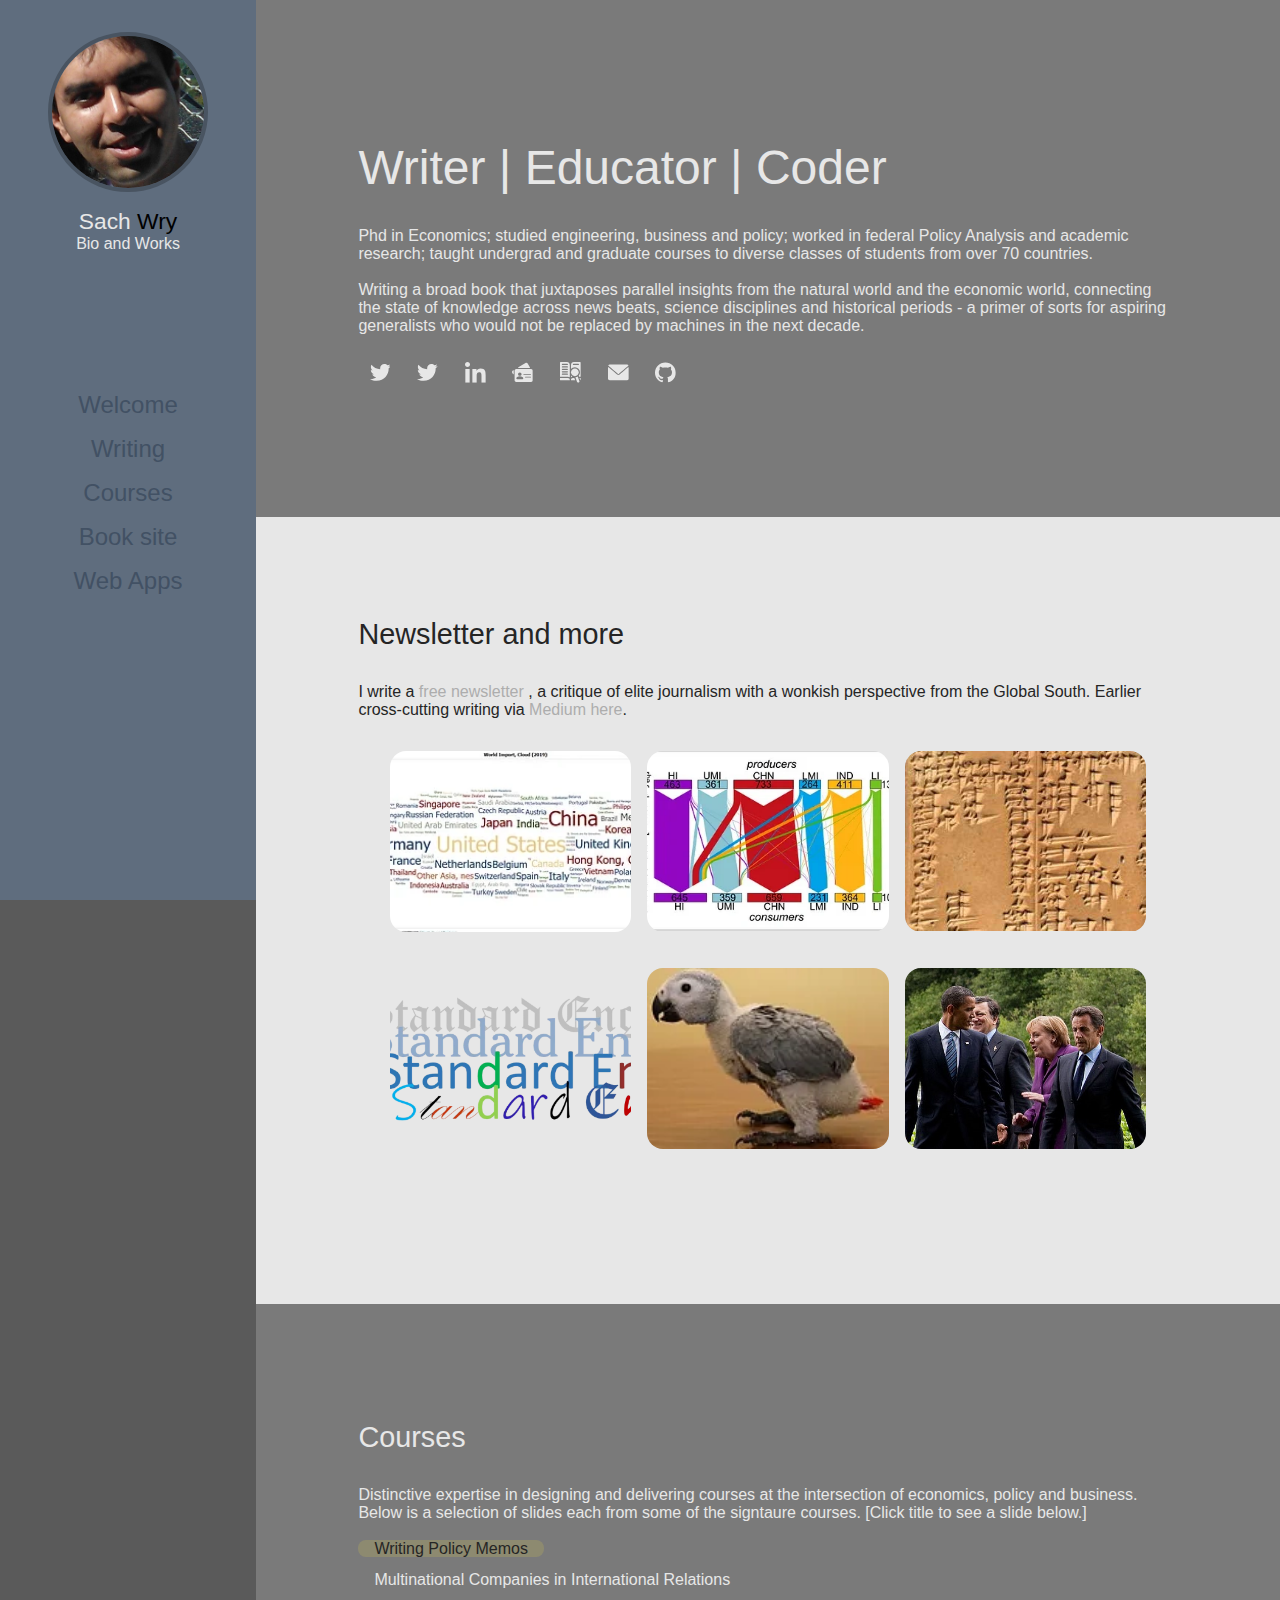
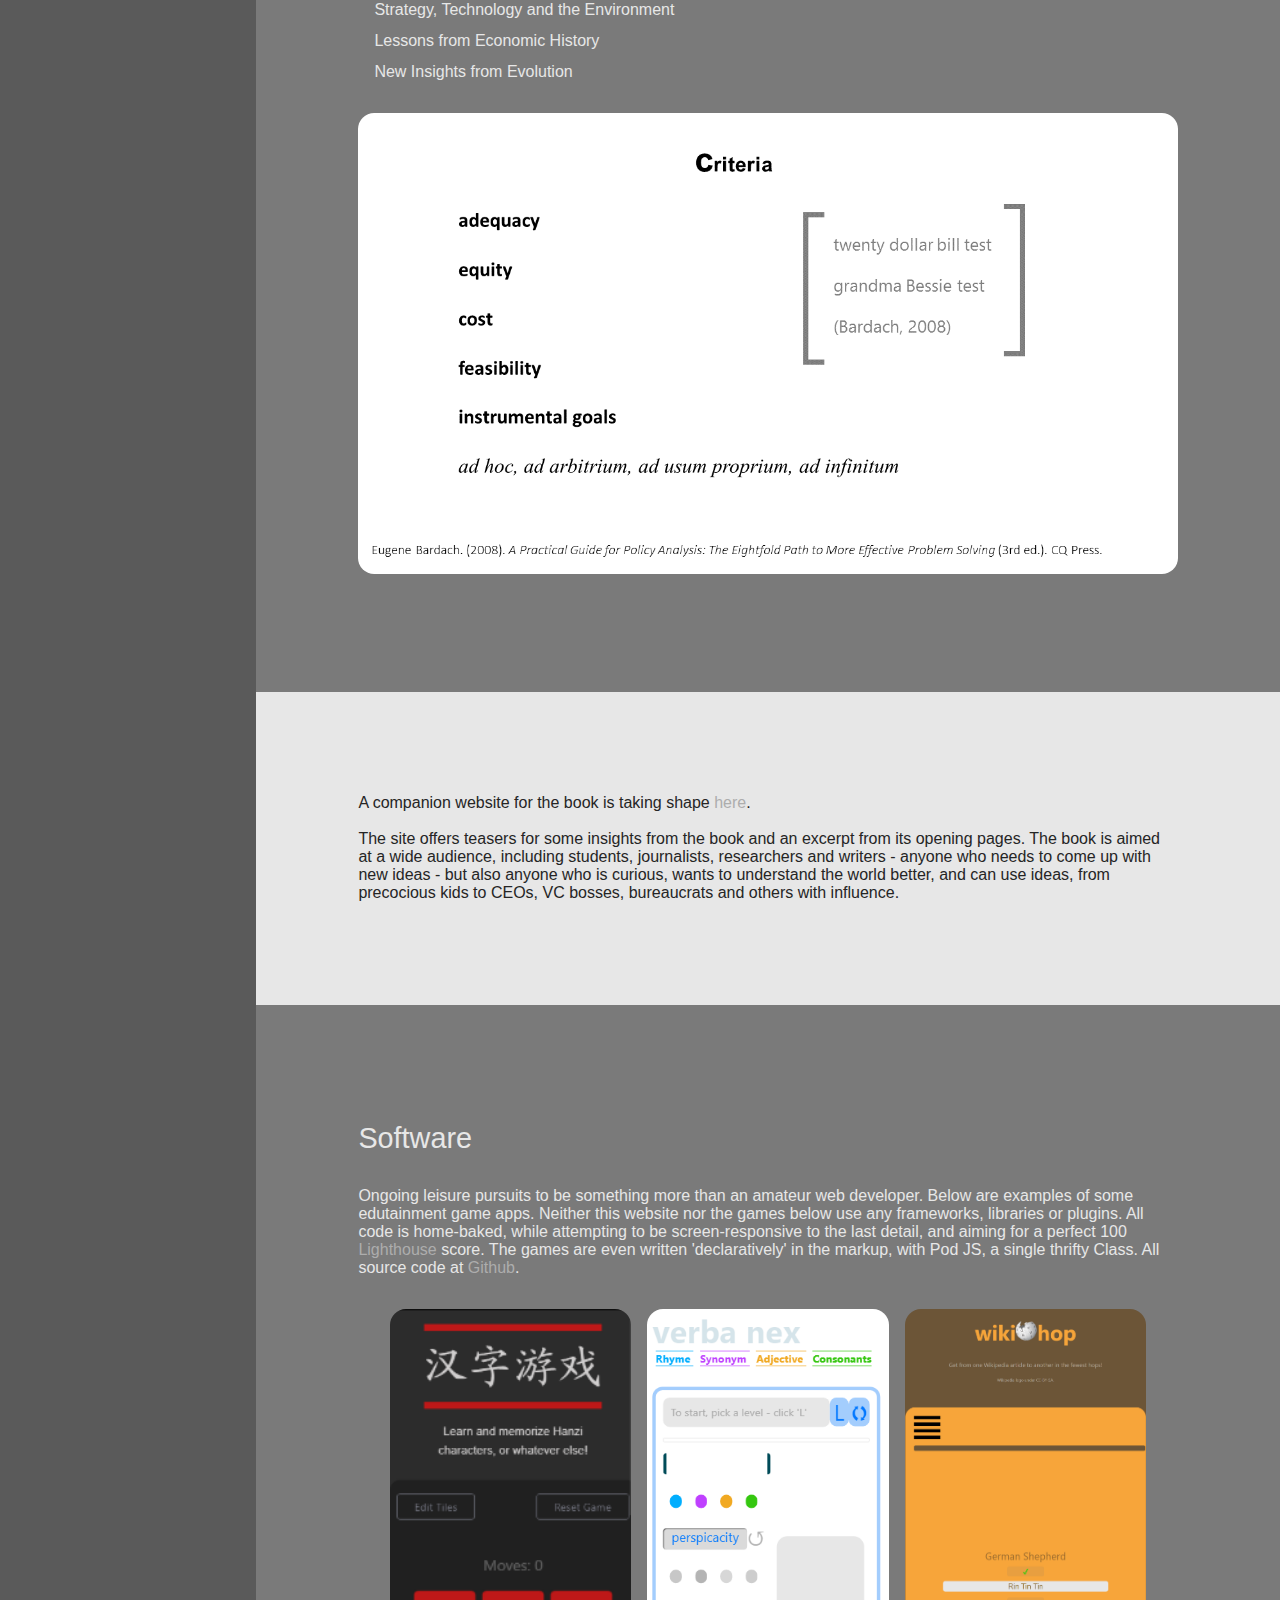
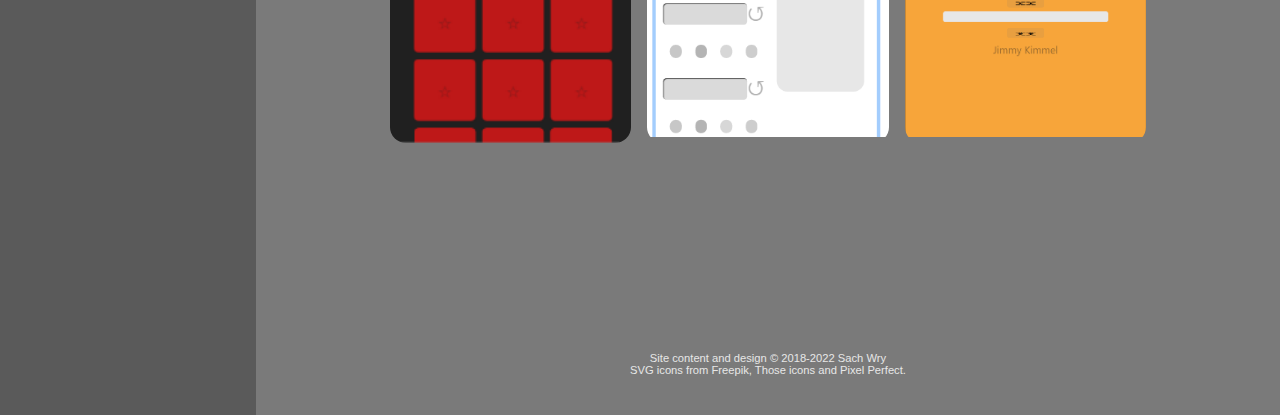
==== index.html @ 0db78e87 "update" ====
<!DOCTYPE html>
<html lang="en">
<head>
    <meta charset="UTF-8">
    <meta name="viewport" content="width=device-width, initial-scale=1.0">
    <title>Sach Wry :: Bio and portfolio</title>

    <link rel="icon" type="image/png" href="./img/feather.png">

    <link rel="stylesheet" href="./look.css">

</head>

<body>
  
    
<div class="main" id="page" data-tab="" data-slid="0">

    <div class="person">

        <div class="persTop"> 
        <div class="profilePic">
            <img src="./img/profile.jpg" width="100%" alt="Sach Wry">
        </div>
            <div class="profile">
                <p class="name">Sach <span style="color:#000000">Wry</span></p>
                <p>Bio and Works</p>
            </div>
        </div>


        <div class="persBottom">

            <div class="menuTop" onclick="menuTog()"> &#x1D306; </div>

            <div class="menu" id="menubox" arti="what">
                    <div  class="nav" id="nav0" onclick="location.href='#top'">Welcome</div>
                    <div  class="nav" id="nav1" onclick="location.href='#writ'">Writing</div>
                    <div  class="nav" id="nav2" onclick="location.href='#course'">Courses</div>
                    <div  class="nav" id="nav3" onclick="location.href='#book'">Book site</div>
                    <div  class="nav" id="nav4" onclick="location.href='#apps'">Web Apps</div>
            </div>

        </div>
    
    </div>

    <div class="works">



        <div class="sect" id="top" indx="0">

                <h2> Writer | Educator | Coder</h2>
                <p> Phd in Economics; studied engineering, business and policy; worked in federal Policy Analysis and academic research; taught undergrad and graduate courses to diverse classes of students from over 70 countries.<br><br> 
                
                Writing a broad book that juxtaposes parallel insights from the natural world and the economic world, connecting the state of knowledge across news beats, science disciplines and historical periods - a primer of sorts for aspiring generalists who would not be replaced by machines in the next decade.</p>

            <div class="coords">
                    <a title="Personal twitter" href="http://twitter.com/sachwry"><svg class="svg-icon"><use xlink:href="#twit"></use></svg></a>
                    <a title="Book twitter" href="http://twitter.com/wrybawesome"><svg class="svg-icon"><use xlink:href="#twit"></use></svg></a>
                    <a title="LinkedIn profile" href="http://nl.linkedin.com/in/sachwry/"><svg class="svg-icon"><use xlink:href="#linked"></use></svg></a>
                    <a title="Work profile" href="http://www.merit.unu.edu/about-us/profile/?staff_id=1345"><svg class="svg-icon"><use xlink:href="#vcard"></use></svg></a>
                    <a title="Academia.edu, old profile" href="http://unu.academia.edu/SachWry"><svg class="svg-icon"><use xlink:href="#papers"></use></svg></a>
                    <a title="Personal email" href="mailto: research • mentor ⓐ outlook • com"><svg class="svg-icon"><use xlink:href="#email"></use></svg></a>
                    <a title="Github" href="https://github.com/mileallen"><svg class="svg-icon"><use xlink:href="#git"></use></svg></a>
            </div>


        </div>


        <div class="sect" id="writ" indx="1">
            

                <p class="title">Newsletter and more</p>
                <p>I write a <a href="https://scotoma.substack.com/"> free newsletter </a>, a critique of elite journalism with a wonkish perspective from the Global South. 
					Earlier cross-cutting writing via <a href="https://read.sach.ink">Medium here</a>.</p>

                <div class="pieces">
					

						<div class="tile">
                          <a href="https://scotoma.substack.com/p/liberal-values-and-trade">
                          <img src="" late-src="./img/trade-cloud.webp" alt="Graphic with trade as word cloud">
                            <span class="tileShell">
                                <span class="tileCore">
                                    <span>The pull of Liberalism</span>
                                    <p>Amid chatter of deglobalization and allied blocs, a more honest ‘accounting’ of the interests of nations might give us a more stable world.</p>
                                </span></span></a>
                        </div>

                  
                        <div class="tile">
                          <a href="https://forum.effectivealtruism.org/posts/FA4tC72qAB5k37uFC/forms-and-sources-of-north-atlantic-bias">
                          <img src="" late-src="./img/embodied-labor.webp" alt="Graphic for embodied labor">
                            <span class="tileShell">
                                <span class="tileCore">
                                    <span>The Wages of North-Atlantic Bias</span>
                                    <p>A community of talented and connected people intend to do good better. What might they learn if they lived where they want to have an impact?</p>
                                </span></span></a>
                        </div>
					
                    
                        <div class="tile">
                          <a href="https://medium.com/digital-diplomacy/news-media-schema-2020-cb4bcb589f52">
                          <img src="" late-src="./img/tab.jpg" alt="Cuneiform tablet">
                            <span class="tileShell">
                                <span class="tileCore">
                                    <span>Revaluing journalism</span>
                                    <p>How news media will take back control and shape the internet.</p>
                                </span></span></a>
                            
                        </div>

					

                        <div class="tile">
                          <a href="https://scotoma.substack.com/p/englishes-and-sociolects">
                          <img src="" late-src="./img/englishes.webp" alt="Cuneiform tablet">
                            <span class="tileShell">
                                <span class="tileCore">
                                    <span>When will English speak to all the Englishes?</span>
                                    <p>What’s a unifying way to think about Black English, Indian English, Hinglish, Singlish and Standard English? </p>
                                </span></span></a>
                            
                        </div>
					

                        <div class="tile">
                          <a href="https://scotoma.substack.com/p/machines-analytical-coworkers">
                          <img src="" late-src="./img/parrot.webp" alt="Cuneiform tablet">
                            <span class="tileShell">
                                <span class="tileCore">
                                    <span>'Natural' Language Processing. Is it though?</span>
                                    <p>Are we overestimating the machines or misprizing mimesis? What if we're ill-equipped to tell!</p>
                                </span></span></a>
                            
                        </div>


                        <div class="tile">
                          <a href="http://www.merit.unu.edu/policy-games/">
                          <img src="" late-src="./img/obama.jpg" alt="Obama with EU leaders">
                            <span class="tileShell">
                                <span class="tileCore">
                                    <span>Games in Policy</span>
                                    <p>Obama's Executive Order strategy looks much like Public Procumrent in Europe, with a twist.</p>
                                </span></span></a>
                            
                        </div>					


					

                </div> 


        </div>


        <div class="sect" id="course" indx="2">

            <p class="title">Courses</p>

            <p>Distinctive expertise in designing and delivering courses at the intersection of economics, policy and business. Below is a selection of slides each from some of the signtaure courses. [Click title to see a slide below.]</p><br>
              
              <div class="courselist" id="courses">

                <p><span id="c0" onclick="setslide(0);">Writing Policy Memos</span></p>
                <p><span id="c1" onclick="setslide(1);">Multinational Companies in International Relations</span></p>
                <p><span id="c2" onclick="setslide(2);">Strategy, Technology and the Environment</span></p>
                <p><span id="c3" onclick="setslide(3);">Lessons from Economic History</span></p>
                <p><span id="c4" onclick="setslide(4);">New Insights from Evolution</span></p>
				  
              </div>

              <div id="slide">
                  <img id="slideBOX" src="" late-src="./img/slide-0.png"> 
              </div>


        </div>


        <div class="sect" id="book" indx="3">
            

            <p>A companion website for the book is taking shape <a href="./book">here</a>. 
            </p><br>

            <p>
            The site offers teasers for some insights from the book and an excerpt from its opening pages. The book is aimed at a wide audience, including students, journalists, researchers and writers - anyone who needs to come up with new ideas - but also anyone who is curious, wants to understand the world better, and can use ideas, from precocious kids to CEOs, VC bosses, bureaucrats and others with influence.
              
            </p>


        </div>


        <div class="sect" id="apps" indx="4">

            <p class="title">Software</p>

            <p>Ongoing leisure pursuits to be something more than an amateur web developer. Below are examples of some edutainment game apps. Neither this website nor the games below use any frameworks, libraries or plugins. All code is home-baked, while attempting to be screen-responsive to the last detail, and aiming for a perfect 100 <a href="https://developers.google.com/speed/pagespeed/insights/">Lighthouse</a> score. The games are even written 'declaratively' in the markup, with Pod JS, a single thrifty Class. All source code at <a href="https://github.com/mileallen">Github</a>.              
            </p>

            <div class="pieces">

                <div class="tile">
                  <a href="https://pod.js.org/hanzi">
                  <img src="" late-src="./img/hanzi.png" alt="Hanzi app">
                    <span class="tileShell">
                        <span class="tileCore">
                            <span>Hanzi game | 汉字游戏</span>
                            <p>Pelmanist memory game. Memorise Mandarin characters or whatever else you might use flash cards for!</p>
                        </span></span></a>
                    
                </div>

                <div class="tile">
                  <a href="https://pod.js.org/verba">
                  <img src="" late-src="./img/verba.png" alt="word links app">
                    <span class="tileShell">
                        <span class="tileCore">
                            <span>Verba</span>
                            <p>A word-linking game with 2 vocabulary levels. No JS framework! All own code.</p>
                        </span></span></a>
                    
                </div>


                <div class="tile">
                  <a href="https://pod.js.org/wikihop">
                  <img src="" late-src="./img/wikip.png" alt="Wikipedia links app">
                    <span class="tileShell">
                        <span class="tileCore">
                            <span>wiki🌍hop</span>
                            <p>In how many links can you jump from one Wikipedia article to another?</p>
                        </span></span>
                 </a>
                    
                </div>


            </div>
        </div>


        <div class="foot">

        <p>Site content and design © 2018-2022 Sach Wry</p>
        <p>SVG icons from Freepik, Those icons and Pixel Perfect.</p>

        </div>

    
    </div>

</div>


<svg class="sprite">

  <symbol class="svg-sym" id="twit" viewBox="0 0 512 512">
      
    <path d="M512,97.248c-19.04,8.352-39.328,13.888-60.48,16.576c21.76-12.992,38.368-33.408,46.176-58.016
    c-20.288,12.096-42.688,20.64-66.56,25.408C411.872,60.704,384.416,48,354.464,48c-58.112,0-104.896,47.168-104.896,104.992
    c0,8.32,0.704,16.32,2.432,23.936c-87.264-4.256-164.48-46.08-216.352-109.792c-9.056,15.712-14.368,33.696-14.368,53.056
    c0,36.352,18.72,68.576,46.624,87.232c-16.864-0.32-33.408-5.216-47.424-12.928c0,0.32,0,0.736,0,1.152
    c0,51.008,36.384,93.376,84.096,103.136c-8.544,2.336-17.856,3.456-27.52,3.456c-6.72,0-13.504-0.384-19.872-1.792
    c13.6,41.568,52.192,72.128,98.08,73.12c-35.712,27.936-81.056,44.768-130.144,44.768c-8.608,0-16.864-0.384-25.12-1.44
    C46.496,446.88,101.6,464,161.024,464c193.152,0,298.752-160,298.752-298.688c0-4.64-0.16-9.12-0.384-13.568
    C480.224,136.96,497.728,118.496,512,97.248z"/>

  </symbol>

  <symbol class="svg-sym" id="vcard" viewBox="0 0 512 512"><g>
  
    <path d="M37.294,204.929c-3.313-1.909-7.396-1.898-10.668,0.031l-5.5,3.192c-20.168,11.766-27.127,37.905-15.48,58.255
				l17.085,29.883c1.917,3.38,5.5,5.372,9.251,5.372c0.917,0,1.833-0.115,2.75-0.355c4.667-1.252,7.917-5.486,7.917-10.326v-76.79
				C42.649,210.374,40.607,206.838,37.294,204.929z"/>
			<path d="M161.721,149.142h271.085c3.813,0,7.313-2.023,9.23-5.32c1.917-3.296,1.917-7.364,0.021-10.67l-51.921-90.808
				c-11.23-19.651-38.295-27.015-57.922-15.625L156.346,129.23c-4.167,2.43-6.188,7.354-4.917,12.016
				C152.679,145.908,156.908,149.142,161.721,149.142z"/>
			<path d="M469.333,170.667H106.667C83.146,170.667,64,189.802,64,213.333V448c0,23.531,19.146,42.667,42.667,42.667h362.667
				C492.854,490.667,512,471.531,512,448V213.333C512,189.802,492.854,170.667,469.333,170.667z M192.008,256.181
				c23.522,0,42.668,19.15,42.668,42.7s-19.147,42.7-42.668,42.7c-23.522,0-42.668-19.15-42.668-42.7
				S168.486,256.181,192.008,256.181z M277.345,406.296c0,11.405-9.563,20.683-21.334,20.683H128.005
				c-11.771,0-21.334-9.278-21.334-20.683v-4.879c0-14.198,8.271-27.01,21.605-33.432c14.917-7.172,38.064-15.731,63.732-15.731
				s48.815,8.559,63.732,15.731c13.334,6.422,21.605,19.234,21.605,33.432V406.296z M458.666,384H330.661
				c-5.896,0-10.667-4.771-10.667-10.667c0-5.896,4.771-10.667,10.667-10.667h128.005c5.896,0,10.667,4.771,10.667,10.667
				C469.333,379.229,464.562,384,458.666,384z M458.686,320H288.012c-5.896,0-10.667-4.771-10.667-10.667
				c0-5.896,4.771-10.667,10.667-10.667h170.674c5.896,0,10.667,4.771,10.667,10.667C469.353,315.229,464.582,320,458.686,320z"/></g>
  
  </symbol>

  <symbol class="svg-sym" id="papers" viewBox="0 0 512 512">
  
    <g><path d="m15 1c-8.284 0-15 6.716-15 15v345h196c16.87 0 32.457 5.599 45 15.036v-305.036c0-38.66-31.34-70-70-70zm166 315h-121c-8.284 0-15-6.716-15-15s6.716-15 15-15h121c8.284 0 15 6.716 15 15s-6.716 15-15 15zm0-60h-121c-8.284 0-15-6.716-15-15s6.716-15 15-15h121c8.284 0 15 6.716 15 15s-6.716 15-15 15zm0-60h-121c-8.284 0-15-6.716-15-15s6.716-15 15-15h121c8.284 0 15 6.716 15 15s-6.716 15-15 15zm0-60h-121c-8.284 0-15-6.716-15-15s6.716-15 15-15h121c8.284 0 15 6.716 15 15s-6.716 15-15 15zm0-60h-121c-8.284 0-15-6.716-15-15s6.716-15 15-15h121c8.284 0 15 6.716 15 15s-6.716 15-15 15z"/><path d="m196 391h-196v45c0 8.284 6.716 15 15 15h226v-15c0-24.813-20.187-45-45-45z"/><g><path d="m271 334.694v41.342c9.472-7.126 20.682-12.06 32.867-14.051-12.463-7.169-23.575-16.429-32.867-27.291z"/><path d="m366 348.534c-52.383 0-95-42.617-95-95.001 0-52.383 42.617-94.999 95-94.999s95 42.617 95 95-42.617 95-95 95z"/><g><path d="m316 391c-24.813 0-45 20.187-45 45v15h103.015l-21.838-60z"/><path d="m512 436v-45h-32.123l21.592 59.323c6.102-1.903 10.531-7.595 10.531-14.323z"/><g><path d="m497 1h-156c-38.66 0-70 31.34-70 70v101.405c23.689-27.693 59.243-44.95 98.711-43.801 66.402 1.934 120.077 56.245 121.269 122.664.582 32.456-11.283 62.181-31.121 84.732l9.099 25h43.042v-345c0-8.284-6.716-15-15-15zm-45 75h-121c-8.284 0-15-6.716-15-15s6.716-15 15-15h121c8.284 0 15 6.716 15 15s-6.716 15-15 15z"/></g></g><g><path d="m379.312 377.825 41.284 113.428c5.667 15.569 22.882 23.597 38.451 17.93 15.569-5.667 23.597-22.882 17.93-38.451l-41.299-113.468c-16.446 11.083-35.659 18.358-56.366 20.561z"/></g></g></g>
  
  </symbol>


  <symbol class="svg-sym" id="linked" viewBox="0 0 24 24">
  
    <path d="m23.994 24v-.001h.006v-8.802c0-4.306-.927-7.623-5.961-7.623-2.42 0-4.044 1.328-4.707 2.587h-.07v-2.185h-4.773v16.023h4.97v-7.934c0-2.089.396-4.109 2.983-4.109 2.549 0 2.587 2.384 2.587 4.243v7.801z"/><path d="m.396 7.977h4.976v16.023h-4.976z"/><path d="m2.882 0c-1.591 0-2.882 1.291-2.882 2.882s1.291 2.909 2.882 2.909 2.882-1.318 2.882-2.909c-.001-1.591-1.292-2.882-2.882-2.882z"/>
  
  </symbol>


  <symbol class="svg-sym" id="email" viewBox="0 0 512 512">

                <path d="M10.688,95.156C80.958,154.667,204.26,259.365,240.5,292.01c4.865,4.406,10.083,6.646,15.5,6.646
                    c5.406,0,10.615-2.219,15.469-6.604c36.271-32.677,159.573-137.385,229.844-196.896c4.375-3.698,5.042-10.198,1.5-14.719
                    C494.625,69.99,482.417,64,469.333,64H42.667c-13.083,0-25.292,5.99-33.479,16.438C5.646,84.958,6.313,91.458,10.688,95.156z"/>
                <path d="M505.813,127.406c-3.781-1.76-8.229-1.146-11.375,1.542C416.51,195.01,317.052,279.688,285.76,307.885
                    c-17.563,15.854-41.938,15.854-59.542-0.021c-33.354-30.052-145.042-125-208.656-178.917c-3.167-2.688-7.625-3.281-11.375-1.542
                    C2.417,129.156,0,132.927,0,137.083v268.25C0,428.865,19.135,448,42.667,448h426.667C492.865,448,512,428.865,512,405.333
                    v-268.25C512,132.927,509.583,129.146,505.813,127.406z"/>
   
  </symbol>


  <symbol class="svg-sym" id="git" viewBox="0 0 24 24">

    <path d="m12 .5c-6.63 0-12 5.28-12 11.792 0 5.211 3.438 9.63 8.205 11.188.6.111.82-.254.82-.567 0-.28-.01-1.022-.015-2.005-3.338.711-4.042-1.582-4.042-1.582-.546-1.361-1.335-1.725-1.335-1.725-1.087-.731.084-.716.084-.716 1.205.082 1.838 1.215 1.838 1.215 1.07 1.803 2.809 1.282 3.495.981.108-.763.417-1.282.76-1.577-2.665-.295-5.466-1.309-5.466-5.827 0-1.287.465-2.339 1.235-3.164-.135-.298-.54-1.497.105-3.121 0 0 1.005-.316 3.3 1.209.96-.262 1.98-.392 3-.398 1.02.006 2.04.136 3 .398 2.28-1.525 3.285-1.209 3.285-1.209.645 1.624.24 2.823.12 3.121.765.825 1.23 1.877 1.23 3.164 0 4.53-2.805 5.527-5.475 5.817.42.354.81 1.077.81 2.182 0 1.578-.015 2.846-.015 3.229 0 .309.21.678.825.56 4.801-1.548 8.236-5.97 8.236-11.173 0-6.512-5.373-11.792-12-11.792z"/>
    
  </symbol>


</svg>


<script src="./code.js">  </script>

</body>
</html>
---- look.css ----
:root{
    --greyLeft: #5f6d7e;
    --greyLeftDark: #425164;
    --greyRight: #7a7a7a;
    --grey10: #e7e7e7;
    --grey20: #adadad;
    --grey30: #7a7a7a;
    --grey40: #5a5a5a;
    --grey50: #252525;
    --darkMask: #3131317e;
    --liteMask: #a7a6a680;
    --clrYellow: #ffeb3cdc;
    }

html, body {
    width: 100%;
    height: 100%;
    background-color: var(--grey40);
    color: var(--grey10);
    padding: 0;
    margin: 0;
    scroll-behavior: smooth;
}

* {
    -webkit-box-sizing: border-box;
    -moz-box-sizing: border-box;
    box-sizing: border-box;
}

p {
  margin: 0;
  padding: 0;
}

a:link {
    color: var(--grey20);
    text-decoration: none;
  }

a:hover {
    color: #ffffff;
}
  
.main {
    display: grid;
    grid-template-columns: 1fr;
  
    font-family: "Segoe UI", -apple-system, BlinkMacSystemFont, Avenir, "Avenir Next", "Roboto","Oxygen","Ubuntu","Cantarell","Fira Sans","Droid Sans","Helvetica Neue",sans-serif;
  }

.person {
    height: fit-content;
    background-color: var(--greyLeft);
}

.persTop {
  margin-top: 2rem;
}

.persTop, .persBottom, .persTop > div {
    display: flex;
    flex-direction: column;
    justify-content: center;
    align-items: center;
}

.profilePic {
  margin: 0;
  padding: 0;
  width: 10rem;
  height: 10rem;
  border: 4px solid #495461;
  border-radius: 5rem;
  overflow: hidden;
  margin-bottom: 1rem;
  }

.persBottom{
  width: 100%;
  margin-top: clamp(3rem, calc( 50vh - 20rem ), 30vh);
}

.persBottom > div {
  display: flex;
  flex-direction: column;
  justify-content: flex-start;
  align-items: center;
}

.profile{
  font-weight: 300;
}

.name {
font-size: clamp(1.1rem, calc( 1vw + 10px ), 2.2rem);
}

.menuTop{
    color: var(--darkMask);
    font-size: 2em;
    width: 30%;
    background-color: #87ceeb;
  }

.menu {
    width: 100%;
    height: 0px;
    overflow: hidden;
    transition: ease-in-out 0.3s;
}
  
  .nav {
    width: 100%;
    display: block;
    font-size: 1.5rem;
    color: var(--greyLeftDark);
    width: 100%;
    padding: 0.5rem;
    text-align: center;
    cursor: pointer;
  }
  .nav:hover {
    background: #5b6878;
  }
 
.works{

    background-color: var(--greyRight);
    grid-template-columns: 1fr;

    display: grid;
    grid-gap: 1em;
  
    align-items: center;
  }
  
.sect {
  padding: clamp(7%, 9vw, 10%);
}

.sect h2 {
font-weight: 300;
line-height: 1.1;
font-size: clamp(1.5rem, calc( 5vw + 10px ), 3rem);
margin-bottom: 2rem;
}

.sect .title {
  font-weight: 300;
  line-height: 1.1;
  font-size: 1.8rem;
  margin-bottom: 2rem;
}

.coords{
  margin-top: 1rem;
}

svg.sprite {
  display: none;
}

.svg-icon {
  width: 1.3rem;
  height: 1.3rem;
  margin: 0.7rem;
  fill: var(--grey10);
}

.svg-icon:hover {
  fill: var(--grey40);
}

#writ, #book {
  background-color: var(--grey10);
  color: var(--grey50);
}

.pieces {
  margin: 2rem;
display: grid;
gap: 1rem;
grid-template-columns: repeat(auto-fill, minmax(12rem, 1fr));
}


.tile {
width: 100%;
margin-bottom: 20px;
overflow: hidden;
position: relative;
border-radius: 1rem;
}

.tileShell {
position: absolute;
width: 100%;
height: 100%;
top: 40px;
left: 0;
background: #2c2c2cc0;
opacity: 0;
transition: all 200ms linear;
}

.tileShell .tileCore {
position: absolute;
width: 100%;
left: 0;
/*bottom: 0;*/
padding: 30px;
}

.tile img {
  width: 100%;
  display: block;
}
.tile:hover .tileShell {
  top: 0;
  opacity: 1;
  visibility: visible;
}

.tileShell p {
  color: white;
  font-size: 13px;
  line-height: 20px;
  margin-top: 1rem;
}

.tileCore > span {
  color: white;
  font-size: 1.1rem; 
}

#courses span {
padding-left: 1rem;
padding-right: 1rem;
border-radius: 0.5rem;
margin-bottom: 2rem;
cursor: pointer;
}

#courses p {
  margin-bottom: 0.8rem;
}

#slide {
  position: relative;
  margin-top: 2rem;
  display: flex;
  flex-direction: column;
  justify-content: center;
  align-items: flex-end;
  background-color: var(--grey40);
  padding: clamp(0.2rem, calc(1vw+5px), 1rem);
  border-radius: 1rem;
}

.pause {
  position: absolute;
  top: clamp(0.2rem, calc(1vw+5px), 1rem);
  right: clamp(0.2rem, calc(1vw+5px), 1rem);
  z-index: 2;
  width: 3rem;
  text-align: center;
  color: var(--grey50);
  font-size: 0.7rem;
  background-color: var(--liteMask);
  padding: 0.2rem;
  border-radius: 0.3rem;
  cursor: pointer;
}

#slide img {
  width: 100%;
  opacity: 1;
  object-fit: contain;
  transition: ease-in-out 0.3s;
  border-radius: 1rem;
  overflow: hidden;
}

.foot {
padding: clamp(1%, 3vw, 4%);
display: flex;
flex-direction: column;
justify-content: center;
align-items: center;
font-size: 0.7rem;
}

.main[data-tab="0"] #nav0, .main[data-tab="1"] #nav1, .main[data-tab="2"] #nav2, .main[data-tab="3"] #nav3, .main[data-tab="4"] #nav4 
{
    color: var(--greyLeft);
    background-color: var(--greyLeftDark);
    pointer-events: none;
    transition: ease-in-out 0.3s;
}

.main[data-slid="0"] #c0, .main[data-slid="1"] #c1, .main[data-slid="2"] #c2, .main[data-slid="3"] #c3 
{
    color: var(--grey50);
    background-color: #ffeb3c26; /* var(--clrYellow)*/
    transition: ease-in-out 0.3s;
}


@media (min-width: 40em) {
  .main {
      height: 100%;
      grid-template-columns: minmax(auto, 20%) 1fr;
  }
  .person {
    grid-column: 1 / 2;
    height: 100%;
    margin: 0;
    position: fixed;
    width: clamp(20%, 20%, 22%);
  }
  .works {
      grid-column: 2 / 3;
  }

  .menuTop{
      height: 0;
      overflow: hidden;
   }

  .menu {
      height: fit-content;
  }

}
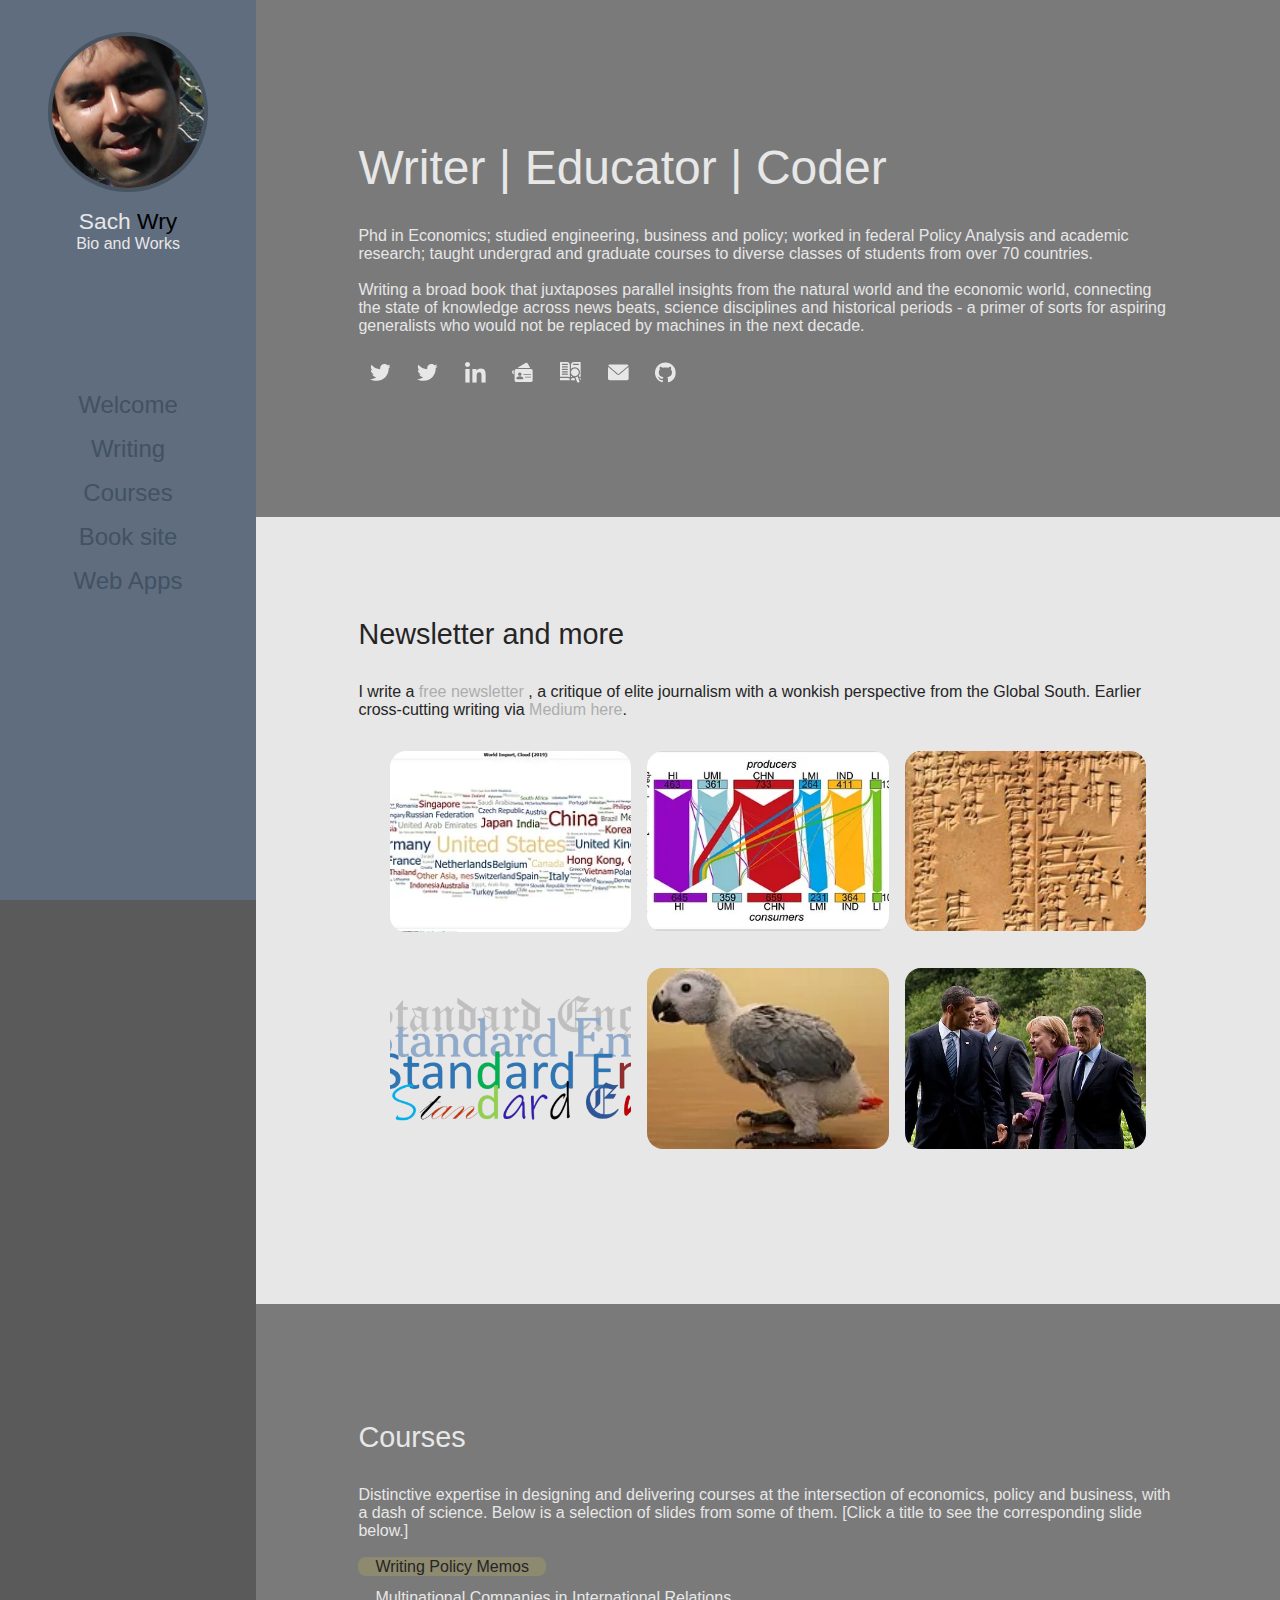
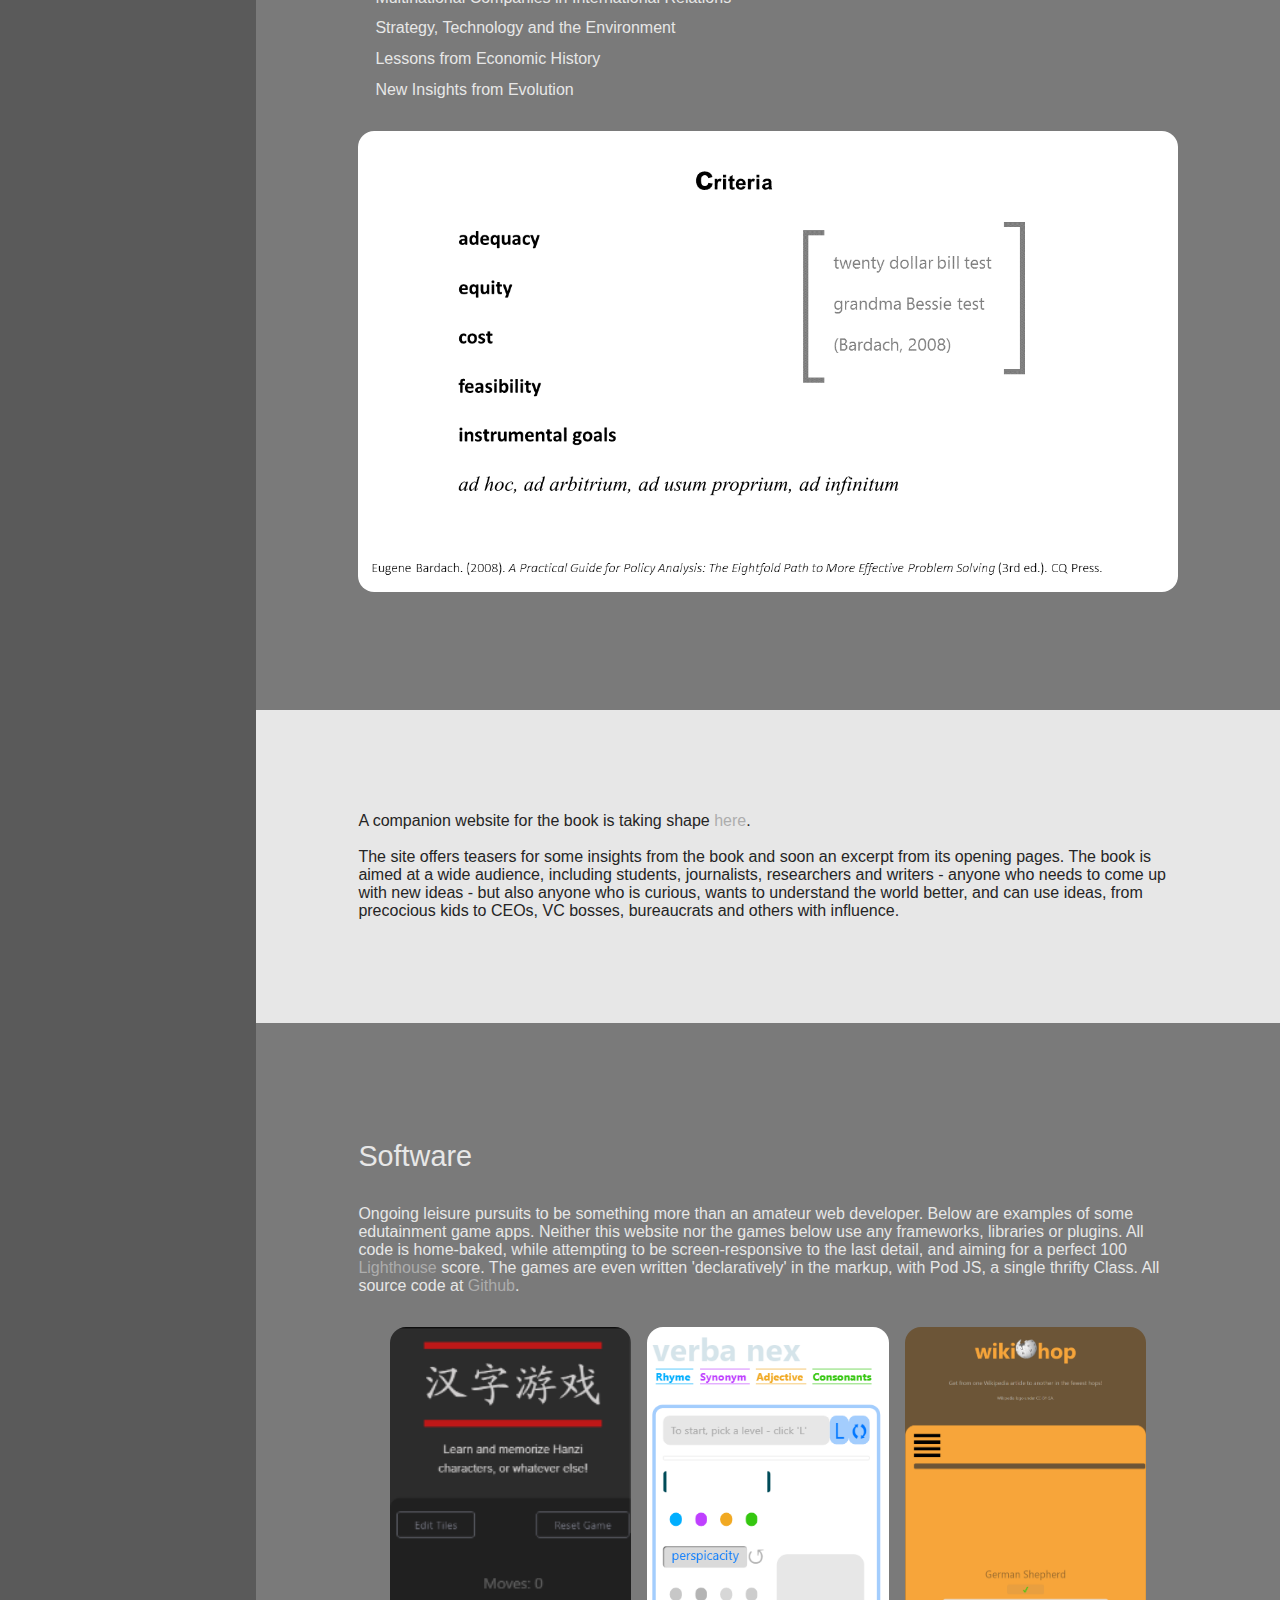
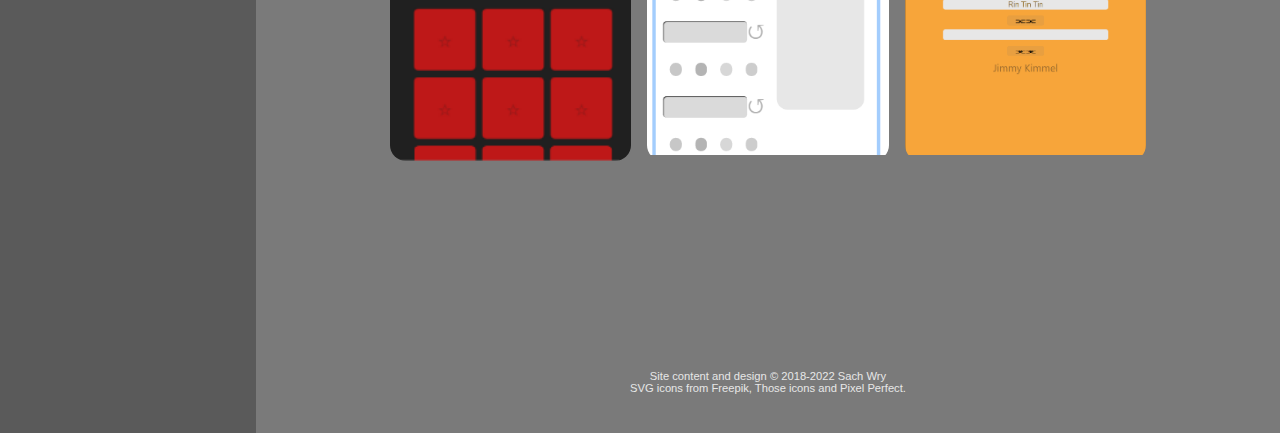
==== commit b7531ce1: "Update index.html" ====
--- a/index.html
+++ b/index.html
@@ -163,7 +163,7 @@
 
             <p class="title">Courses</p>
 
-            <p>Distinctive expertise in designing and delivering courses at the intersection of economics, policy and business. Below is a selection of slides each from some of the signtaure courses. [Click title to see a slide below.]</p><br>
+            <p>Distinctive expertise in designing and delivering courses at the intersection of economics, policy and business, with a dash of science. Below is a selection of slides from some of them. [Click a title to see the corresponding slide below.]</p><br>
               
               <div class="courselist" id="courses">
 
@@ -190,7 +190,7 @@
             </p><br>
 
             <p>
-            The site offers teasers for some insights from the book and an excerpt from its opening pages. The book is aimed at a wide audience, including students, journalists, researchers and writers - anyone who needs to come up with new ideas - but also anyone who is curious, wants to understand the world better, and can use ideas, from precocious kids to CEOs, VC bosses, bureaucrats and others with influence.
+            The site offers teasers for some insights from the book and soon an excerpt from its opening pages. The book is aimed at a wide audience, including students, journalists, researchers and writers - anyone who needs to come up with new ideas - but also anyone who is curious, wants to understand the world better, and can use ideas, from precocious kids to CEOs, VC bosses, bureaucrats and others with influence.
               
             </p>
 
@@ -335,4 +335,4 @@
 <script src="./code.js">  </script>
 
 </body>
-</html>+</html>
--- a/look.css
+++ b/look.css
@@ -240,6 +240,11 @@
 border-radius: 0.5rem;
 margin-bottom: 2rem;
 cursor: pointer;
+border: 1px solid transparent;
+}
+
+#courses span:hover {
+  border: 1px solid #ffeb3c2e;
 }
 
 #courses p {
@@ -282,6 +287,18 @@
   overflow: hidden;
 }
 
+
+@keyframes fades {
+  0% {opacity: 1;}
+  50% {opacity: 0;}
+  100% {opacity: 1;}
+}
+
+.transit {
+  animation: fades 0.7s;
+}
+
+
 .foot {
 padding: clamp(1%, 3vw, 4%);
 display: flex;
@@ -299,12 +316,13 @@
     transition: ease-in-out 0.3s;
 }
 
-.main[data-slid="0"] #c0, .main[data-slid="1"] #c1, .main[data-slid="2"] #c2, .main[data-slid="3"] #c3 
+.main[data-slid="0"] #c0, .main[data-slid="1"] #c1, .main[data-slid="2"] #c2, .main[data-slid="3"] #c3, .main[data-slid="4"] #c4
 {
     color: var(--grey50);
     background-color: #ffeb3c26; /* var(--clrYellow)*/
     transition: ease-in-out 0.3s;
 }
+
 
 
 @media (min-width: 40em) {
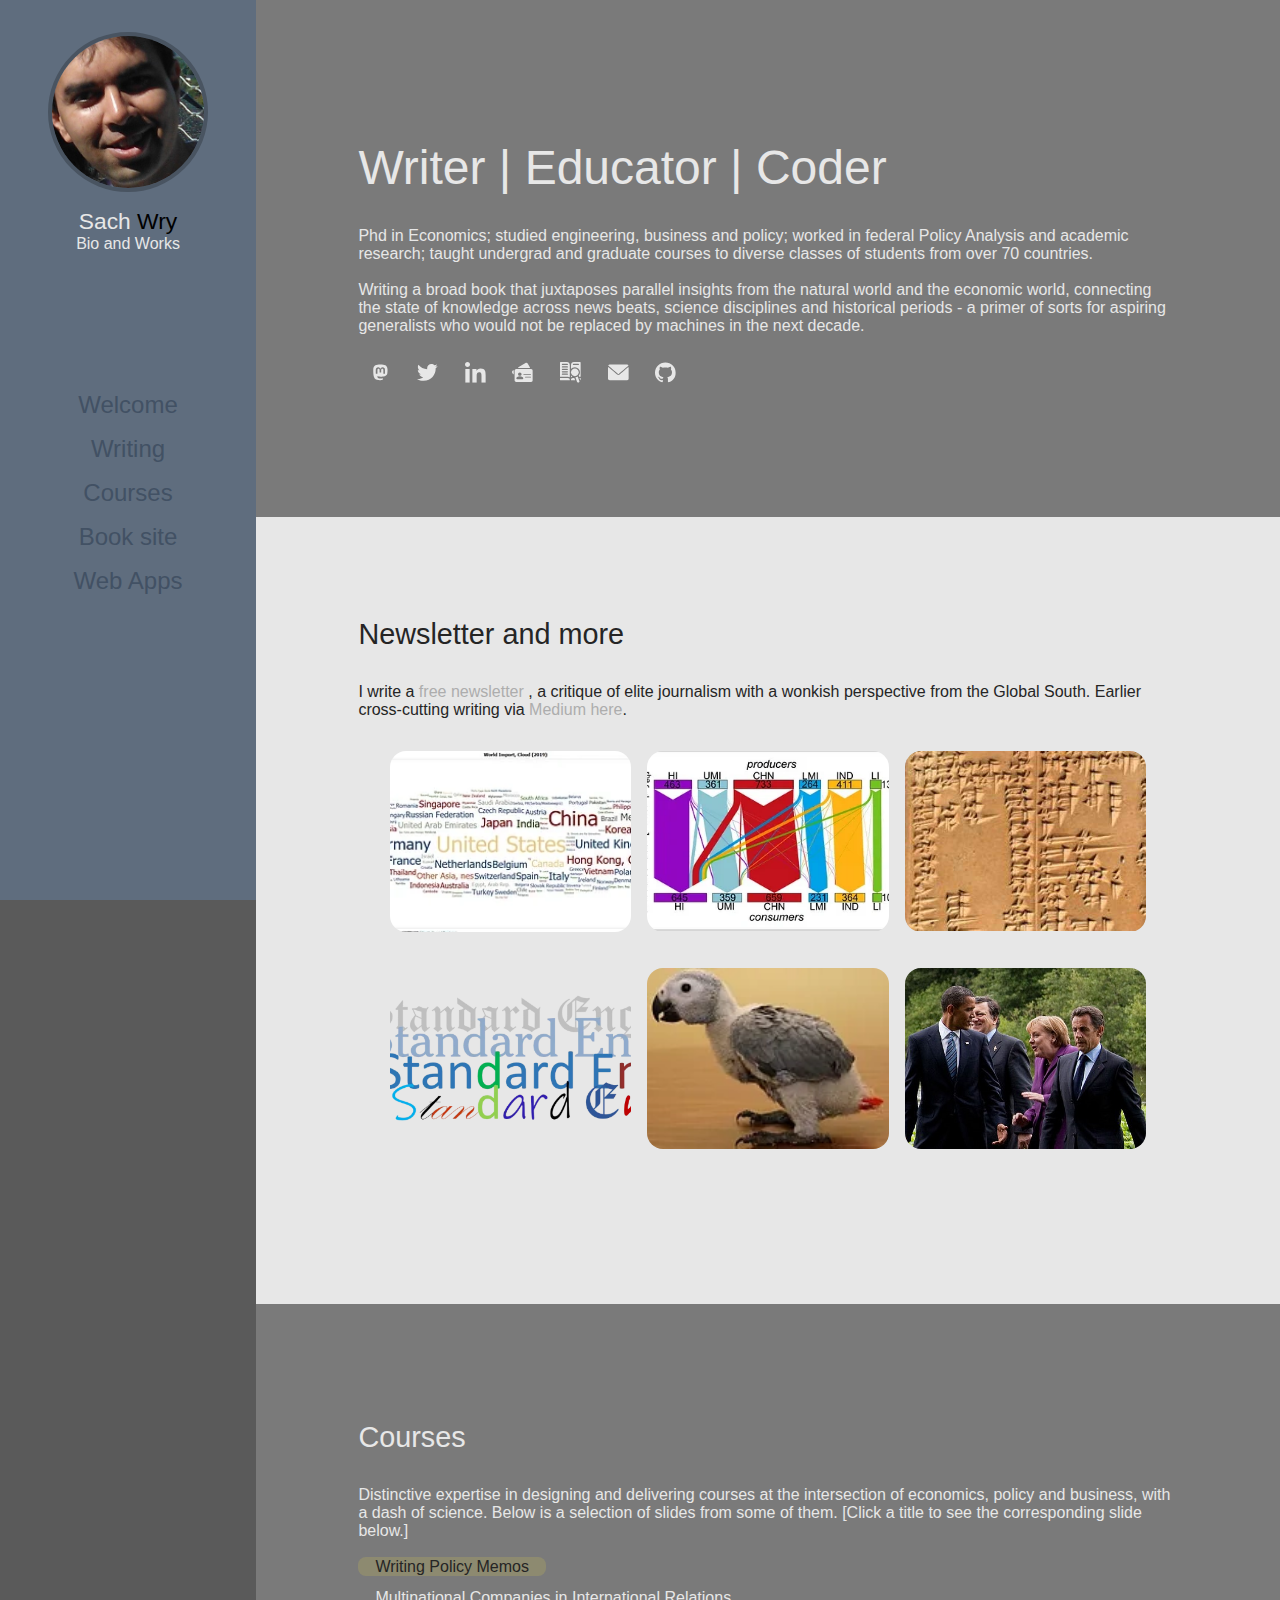
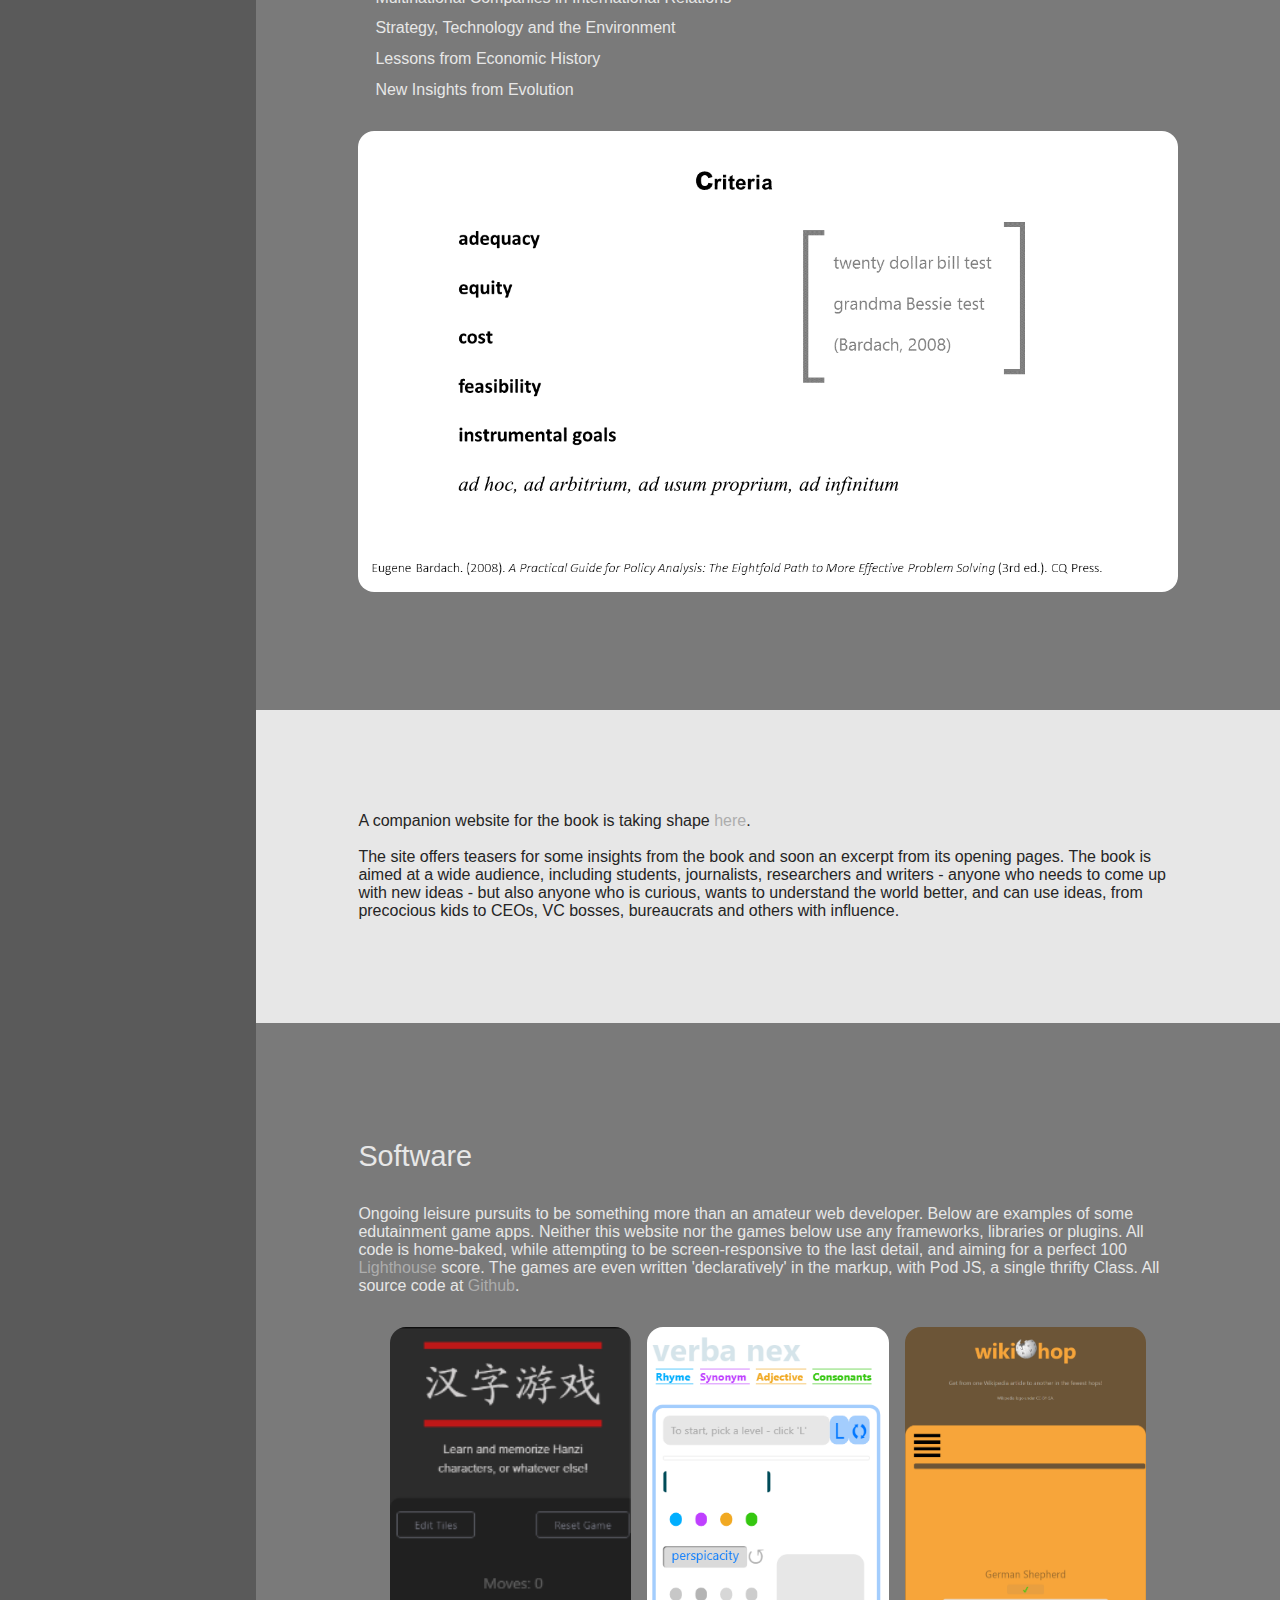
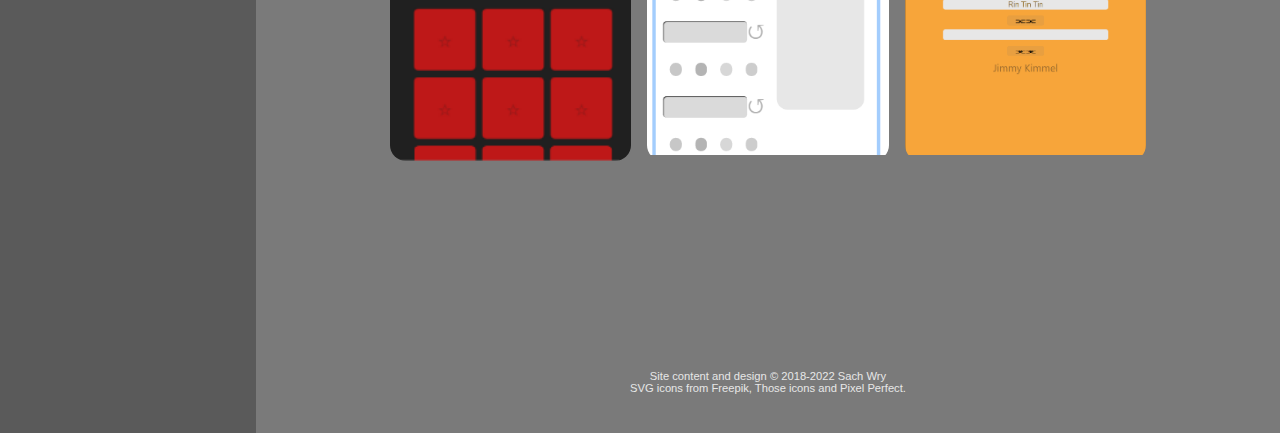
==== commit de8da872: "updated Mastodon" ====
--- a/index.html
+++ b/index.html
@@ -57,8 +57,10 @@
                 Writing a broad book that juxtaposes parallel insights from the natural world and the economic world, connecting the state of knowledge across news beats, science disciplines and historical periods - a primer of sorts for aspiring generalists who would not be replaced by machines in the next decade.</p>
 
             <div class="coords">
-                    <a title="Personal twitter" href="http://twitter.com/sachwry"><svg class="svg-icon"><use xlink:href="#twit"></use></svg></a>
-                    <a title="Book twitter" href="http://twitter.com/wrybawesome"><svg class="svg-icon"><use xlink:href="#twit"></use></svg></a>
+				    
+					<a title="Mastodon" rel="me" href="https://econtwitter.net/@wry"><svg class="svg-icon"><use xlink:href="#masto"></use></svg></a>
+                    <a title="Twitter" href="http://twitter.com/sachwry"><svg class="svg-icon"><use xlink:href="#twit"></use></svg></a>
+
                     <a title="LinkedIn profile" href="http://nl.linkedin.com/in/sachwry/"><svg class="svg-icon"><use xlink:href="#linked"></use></svg></a>
                     <a title="Work profile" href="http://www.merit.unu.edu/about-us/profile/?staff_id=1345"><svg class="svg-icon"><use xlink:href="#vcard"></use></svg></a>
                     <a title="Academia.edu, old profile" href="http://unu.academia.edu/SachWry"><svg class="svg-icon"><use xlink:href="#papers"></use></svg></a>
@@ -329,6 +331,13 @@
   </symbol>
 
 
+  <symbol class="svg-sym" id="masto" viewBox="0 0 32 32" >
+	  
+	<path d="M 15.9375 4.03125 C 12.917 4.0435 9.9179219 4.4269844 8.3574219 5.1464844 C 8.3574219 5.1464844 5 6.6748594 5 11.880859 C 5 18.077859 4.9955 25.860234 10.5625 27.365234 C 12.6945 27.938234 14.527953 28.061562 16.001953 27.976562 C 18.676953 27.825562 20 27.005859 20 27.005859 L 19.910156 25.029297 C 19.910156 25.029297 18.176297 25.640313 16.029297 25.570312 C 13.902297 25.495313 11.6615 25.335688 11.3125 22.679688 C 11.2805 22.432688 11.264625 22.182594 11.265625 21.933594 C 15.772625 23.052594 19.615828 22.420969 20.673828 22.292969 C 23.627828 21.933969 26.199344 20.081672 26.527344 18.388672 C 27.041344 15.720672 26.998047 11.880859 26.998047 11.880859 C 26.998047 6.6748594 23.646484 5.1464844 23.646484 5.1464844 C 22.000984 4.3779844 18.958 4.019 15.9375 4.03125 z M 12.705078 8.0019531 C 13.739953 8.0297031 14.762578 8.4927031 15.392578 9.4707031 L 16.001953 10.505859 L 16.609375 9.4707031 C 17.874375 7.5037031 20.709594 7.6264375 22.058594 9.1484375 C 23.302594 10.596438 23.025391 11.531 23.025391 18 L 23.025391 18.001953 L 20.578125 18.001953 L 20.578125 12.373047 C 20.578125 9.7380469 17.21875 9.6362812 17.21875 12.738281 L 17.21875 16 L 14.787109 16 L 14.787109 12.738281 C 14.787109 9.6362812 11.429688 9.7360938 11.429688 12.371094 L 11.429688 18 L 8.9765625 18 C 8.9765625 11.526 8.7043594 10.585438 9.9433594 9.1484375 C 10.622859 8.3824375 11.670203 7.9742031 12.705078 8.0019531 z"/>
+	  
+  </symbol>
+
+
 </svg>
 
 
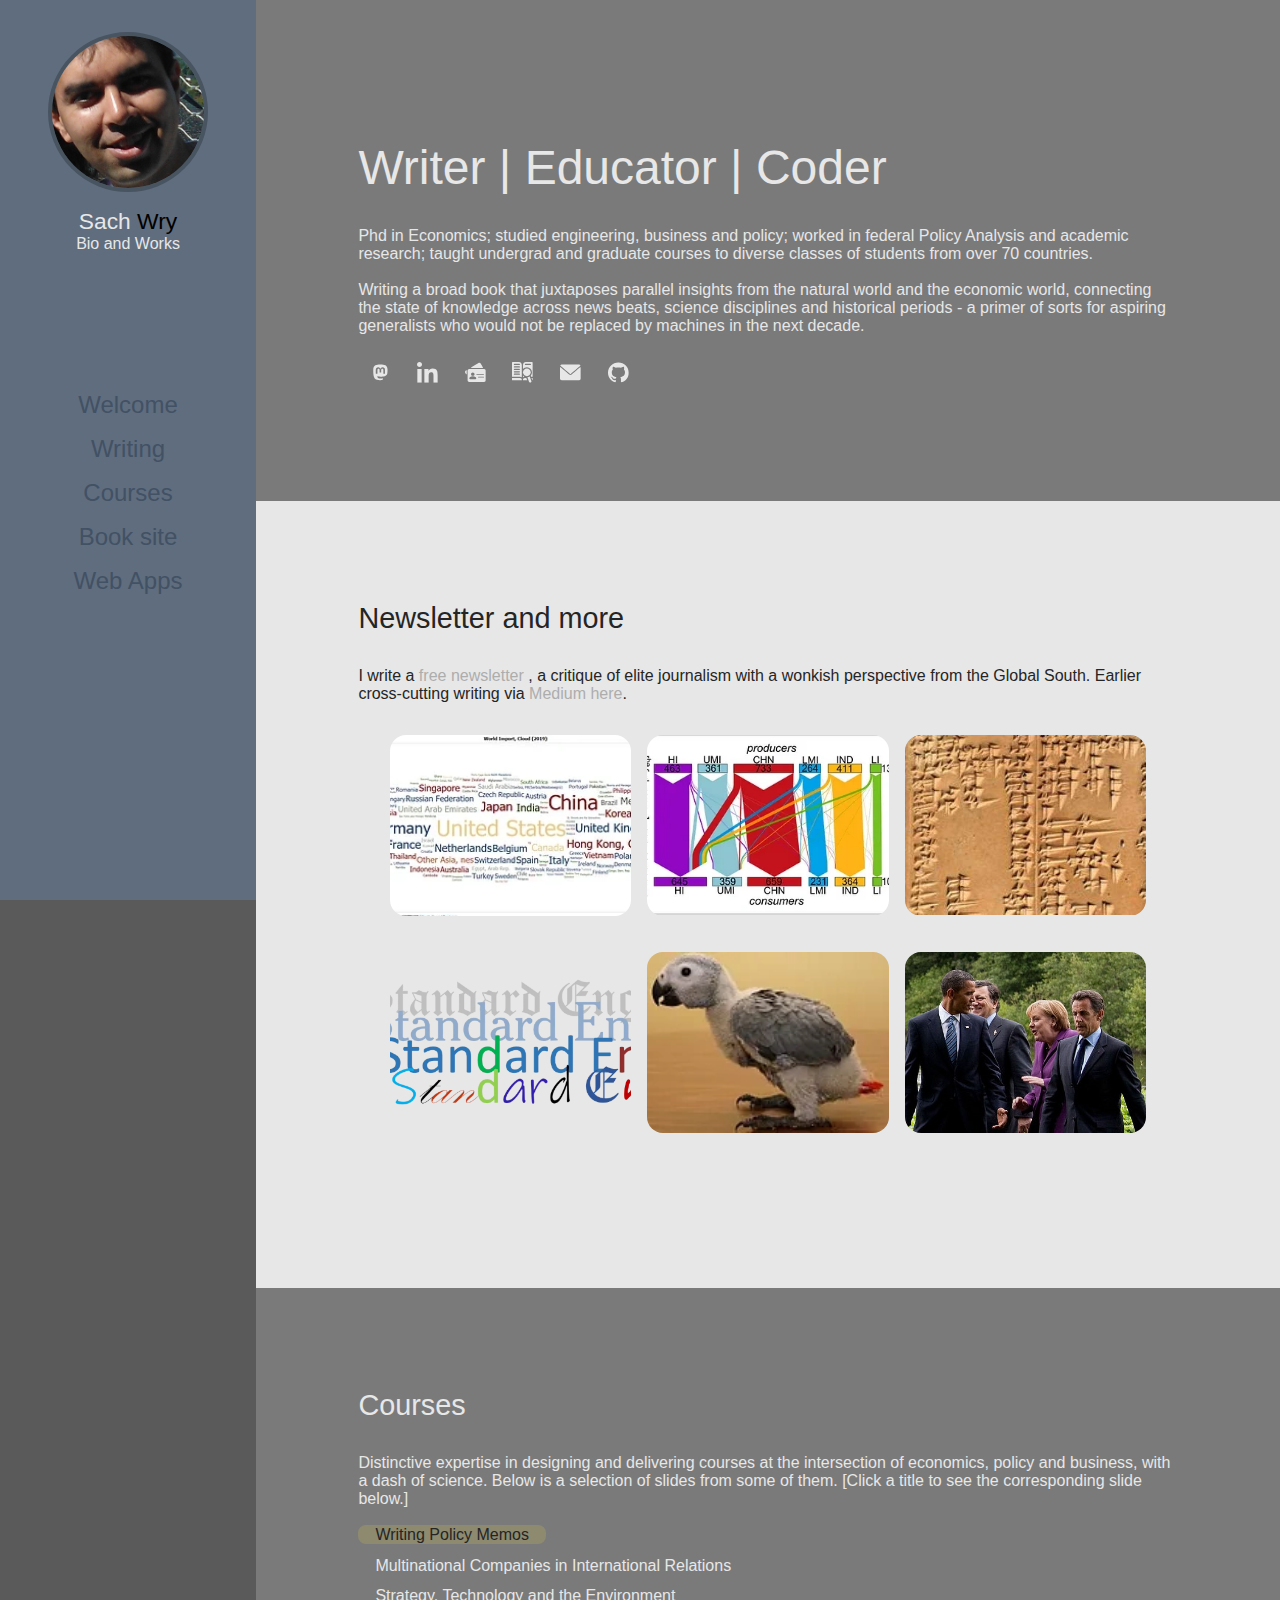
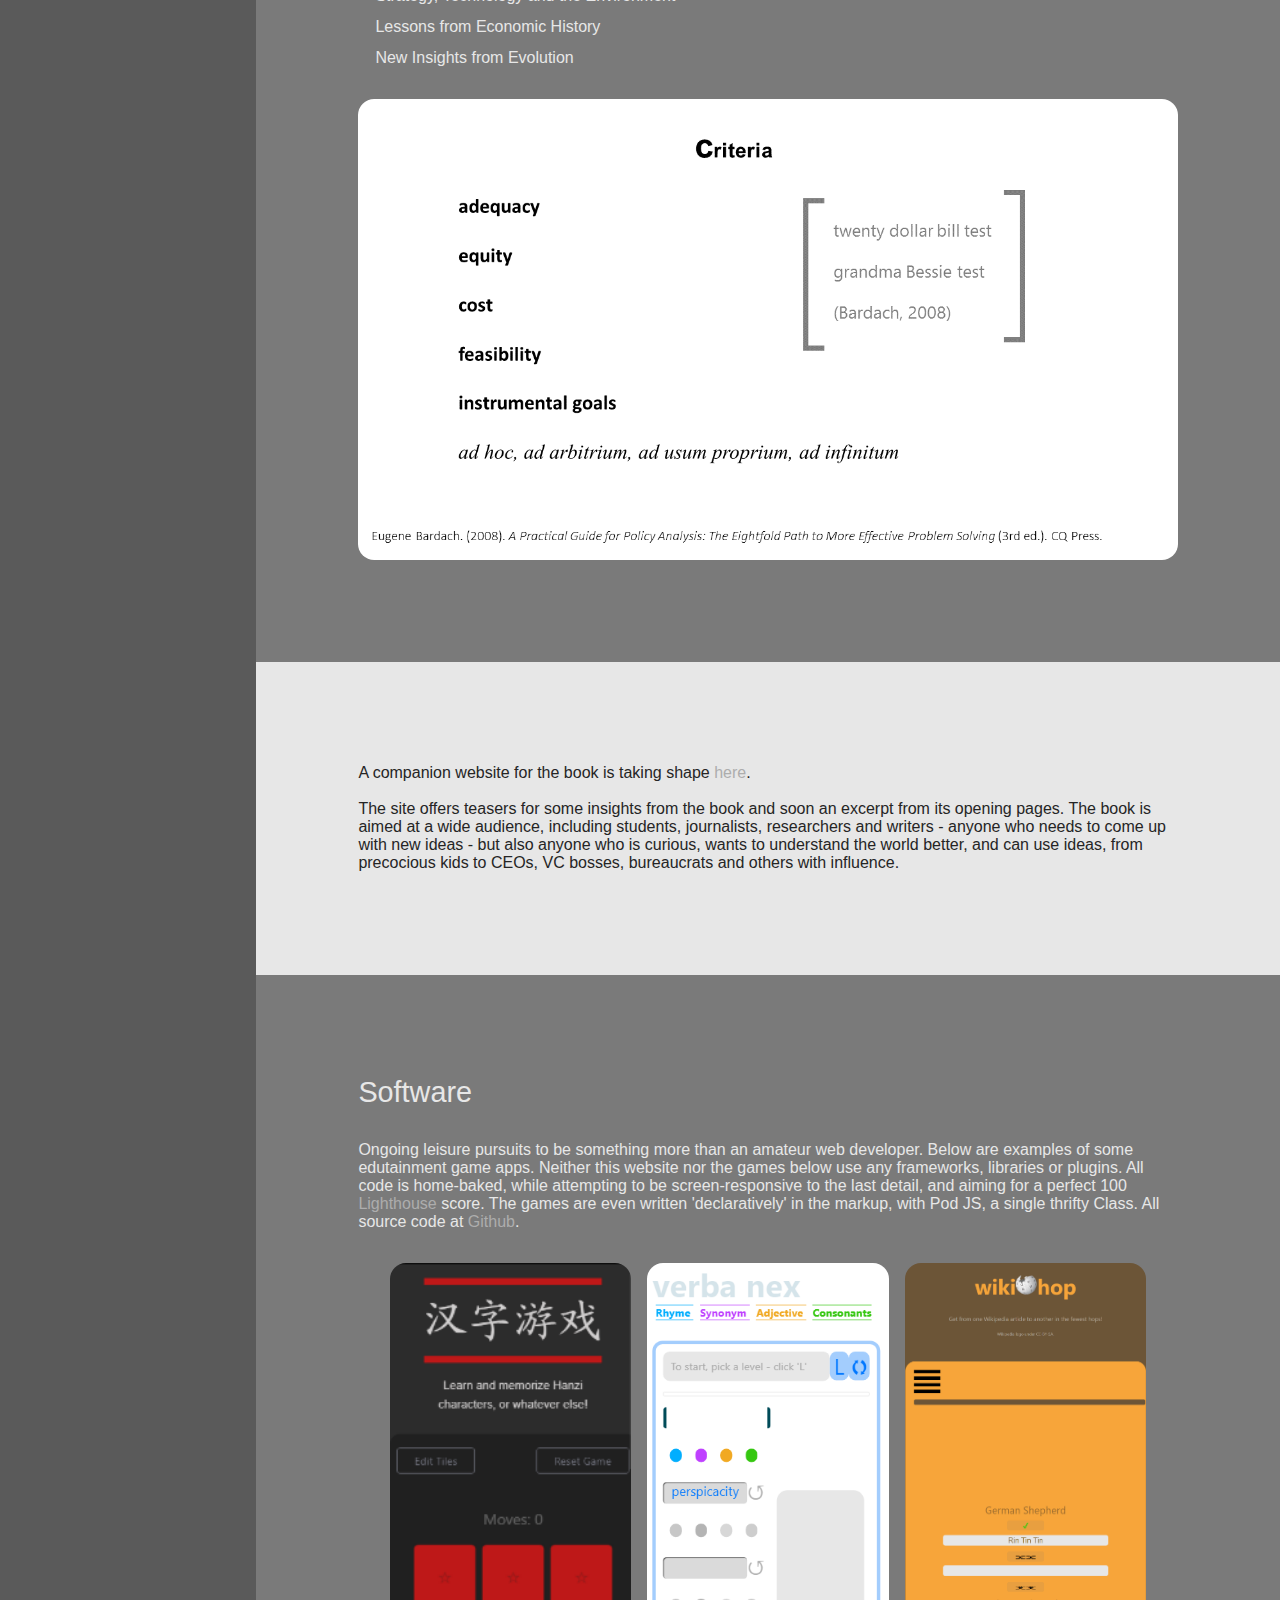
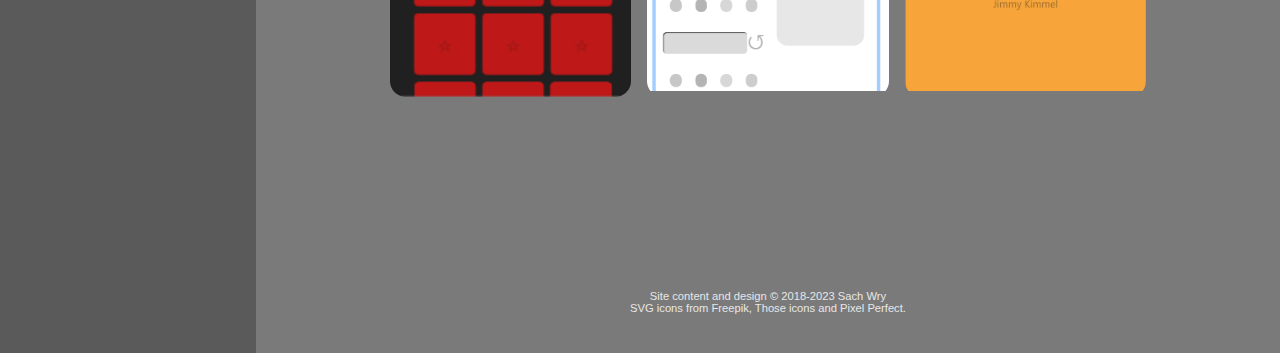
==== commit 25748883: "code and date" ====
--- a/index.html
+++ b/index.html
@@ -59,9 +59,7 @@
             <div class="coords">
 				    
 					<a title="Mastodon" rel="me" href="https://econtwitter.net/@wry"><svg class="svg-icon"><use xlink:href="#masto"></use></svg></a>
-                    <a title="Twitter" href="http://twitter.com/sachwry"><svg class="svg-icon"><use xlink:href="#twit"></use></svg></a>
-
-                    <a title="LinkedIn profile" href="http://nl.linkedin.com/in/sachwry/"><svg class="svg-icon"><use xlink:href="#linked"></use></svg></a>
+                    <a title="Professional recommendations" href="https://nl.linkedin.com/in/sachwry/"><svg class="svg-icon"><use xlink:href="#linked"></use></svg></a>
                     <a title="Work profile" href="http://www.merit.unu.edu/about-us/profile/?staff_id=1345"><svg class="svg-icon"><use xlink:href="#vcard"></use></svg></a>
                     <a title="Academia.edu, old profile" href="http://unu.academia.edu/SachWry"><svg class="svg-icon"><use xlink:href="#papers"></use></svg></a>
                     <a title="Personal email" href="mailto: research • mentor ⓐ outlook • com"><svg class="svg-icon"><use xlink:href="#email"></use></svg></a>
@@ -169,11 +167,11 @@
               
               <div class="courselist" id="courses">
 
-                <p><span id="c0" onclick="setslide(0);">Writing Policy Memos</span></p>
-                <p><span id="c1" onclick="setslide(1);">Multinational Companies in International Relations</span></p>
-                <p><span id="c2" onclick="setslide(2);">Strategy, Technology and the Environment</span></p>
-                <p><span id="c3" onclick="setslide(3);">Lessons from Economic History</span></p>
-                <p><span id="c4" onclick="setslide(4);">New Insights from Evolution</span></p>
+                <p><span id="c0" onclick="pageState.slid=0;">Writing Policy Memos</span></p>
+                <p><span id="c1" onclick="pageState.slid=1;">Multinational Companies in International Relations</span></p>
+                <p><span id="c2" onclick="pageState.slid=2;">Strategy, Technology and the Environment</span></p>
+                <p><span id="c3" onclick="pageState.slid=3;">Lessons from Economic History</span></p>
+                <p><span id="c4" onclick="pageState.slid=4;">New Insights from Evolution</span></p>
 				  
               </div>
 
@@ -251,7 +249,7 @@
 
         <div class="foot">
 
-        <p>Site content and design © 2018-2022 Sach Wry</p>
+        <p>Site content and design © 2018-2023 Sach Wry</p>
         <p>SVG icons from Freepik, Those icons and Pixel Perfect.</p>
 
         </div>
@@ -263,19 +261,6 @@
 
 
 <svg class="sprite">
-
-  <symbol class="svg-sym" id="twit" viewBox="0 0 512 512">
-      
-    <path d="M512,97.248c-19.04,8.352-39.328,13.888-60.48,16.576c21.76-12.992,38.368-33.408,46.176-58.016
-    c-20.288,12.096-42.688,20.64-66.56,25.408C411.872,60.704,384.416,48,354.464,48c-58.112,0-104.896,47.168-104.896,104.992
-    c0,8.32,0.704,16.32,2.432,23.936c-87.264-4.256-164.48-46.08-216.352-109.792c-9.056,15.712-14.368,33.696-14.368,53.056
-    c0,36.352,18.72,68.576,46.624,87.232c-16.864-0.32-33.408-5.216-47.424-12.928c0,0.32,0,0.736,0,1.152
-    c0,51.008,36.384,93.376,84.096,103.136c-8.544,2.336-17.856,3.456-27.52,3.456c-6.72,0-13.504-0.384-19.872-1.792
-    c13.6,41.568,52.192,72.128,98.08,73.12c-35.712,27.936-81.056,44.768-130.144,44.768c-8.608,0-16.864-0.384-25.12-1.44
-    C46.496,446.88,101.6,464,161.024,464c193.152,0,298.752-160,298.752-298.688c0-4.64-0.16-9.12-0.384-13.568
-    C480.224,136.96,497.728,118.496,512,97.248z"/>
-
-  </symbol>
 
   <symbol class="svg-sym" id="vcard" viewBox="0 0 512 512"><g>
   
@@ -299,7 +284,19 @@
 
   <symbol class="svg-sym" id="papers" viewBox="0 0 512 512">
   
-    <g><path d="m15 1c-8.284 0-15 6.716-15 15v345h196c16.87 0 32.457 5.599 45 15.036v-305.036c0-38.66-31.34-70-70-70zm166 315h-121c-8.284 0-15-6.716-15-15s6.716-15 15-15h121c8.284 0 15 6.716 15 15s-6.716 15-15 15zm0-60h-121c-8.284 0-15-6.716-15-15s6.716-15 15-15h121c8.284 0 15 6.716 15 15s-6.716 15-15 15zm0-60h-121c-8.284 0-15-6.716-15-15s6.716-15 15-15h121c8.284 0 15 6.716 15 15s-6.716 15-15 15zm0-60h-121c-8.284 0-15-6.716-15-15s6.716-15 15-15h121c8.284 0 15 6.716 15 15s-6.716 15-15 15zm0-60h-121c-8.284 0-15-6.716-15-15s6.716-15 15-15h121c8.284 0 15 6.716 15 15s-6.716 15-15 15z"/><path d="m196 391h-196v45c0 8.284 6.716 15 15 15h226v-15c0-24.813-20.187-45-45-45z"/><g><path d="m271 334.694v41.342c9.472-7.126 20.682-12.06 32.867-14.051-12.463-7.169-23.575-16.429-32.867-27.291z"/><path d="m366 348.534c-52.383 0-95-42.617-95-95.001 0-52.383 42.617-94.999 95-94.999s95 42.617 95 95-42.617 95-95 95z"/><g><path d="m316 391c-24.813 0-45 20.187-45 45v15h103.015l-21.838-60z"/><path d="m512 436v-45h-32.123l21.592 59.323c6.102-1.903 10.531-7.595 10.531-14.323z"/><g><path d="m497 1h-156c-38.66 0-70 31.34-70 70v101.405c23.689-27.693 59.243-44.95 98.711-43.801 66.402 1.934 120.077 56.245 121.269 122.664.582 32.456-11.283 62.181-31.121 84.732l9.099 25h43.042v-345c0-8.284-6.716-15-15-15zm-45 75h-121c-8.284 0-15-6.716-15-15s6.716-15 15-15h121c8.284 0 15 6.716 15 15s-6.716 15-15 15z"/></g></g><g><path d="m379.312 377.825 41.284 113.428c5.667 15.569 22.882 23.597 38.451 17.93 15.569-5.667 23.597-22.882 17.93-38.451l-41.299-113.468c-16.446 11.083-35.659 18.358-56.366 20.561z"/></g></g></g>
+    <g><path d="m15 1c-8.284 0-15 6.716-15 15v345h196c16.87 0 32.457 5.599 45 15.036v-305.036c0-38.66-31.34-70-70-70zm166 315h-121c-8.284 0-15-6.716-15-15s6.716-15 15-15h121c8.284 0 15 6.716 15 15s-6.716 15-15 15zm0-60h-121c-8.284 0-15-6.716-15-15s6.716-15 15-15h121c8.284 0 15 6.716 15 15s-6.716 15-15 15zm0-60h-121c-8.284 0-15-6.716-15-15s6.716-15 15-15h121c8.284 0 15 6.716 15 15s-6.716 15-15 15zm0-60h-121c-8.284 0-15-6.716-15-15s6.716-15 15-15h121c8.284 0 15 6.716 15 15s-6.716 15-15 15zm0-60h-121c-8.284 0-15-6.716-15-15s6.716-15 15-15h121c8.284 0 15 6.716 15 15s-6.716 15-15 15z"/>
+		<path d="m196 391h-196v45c0 8.284 6.716 15 15 15h226v-15c0-24.813-20.187-45-45-45z"/>
+			<g><path d="m271 334.694v41.342c9.472-7.126 20.682-12.06 32.867-14.051-12.463-7.169-23.575-16.429-32.867-27.291z"/>
+				<path d="m366 348.534c-52.383 0-95-42.617-95-95.001 0-52.383 42.617-94.999 95-94.999s95 42.617 95 95-42.617 95-95 95z"/>
+					<g><path d="m316 391c-24.813 0-45 20.187-45 45v15h103.015l-21.838-60z"/>
+						<path d="m512 436v-45h-32.123l21.592 59.323c6.102-1.903 10.531-7.595 10.531-14.323z"/>
+							<g><path d="m497 1h-156c-38.66 0-70 31.34-70 70v101.405c23.689-27.693 59.243-44.95 98.711-43.801 66.402 1.934 120.077 56.245 121.269 122.664.582 32.456-11.283 62.181-31.121 84.732l9.099 25h43.042v-345c0-8.284-6.716-15-15-15zm-45 75h-121c-8.284 0-15-6.716-15-15s6.716-15 15-15h121c8.284 0 15 6.716 15 15s-6.716 15-15 15z"/>
+							</g>
+					</g>
+							<g><path d="m379.312 377.825 41.284 113.428c5.667 15.569 22.882 23.597 38.451 17.93 15.569-5.667 23.597-22.882 17.93-38.451l-41.299-113.468c-16.446 11.083-35.659 18.358-56.366 20.561z"/>
+							</g>
+			</g>
+	</g>
   
   </symbol>
 
--- a/look.css
+++ b/look.css
@@ -39,7 +39,7 @@
   }
 
 a:hover {
-    color: #ffffff;
+    color: var(--grey40);
 }
   
 .main {
@@ -125,15 +125,12 @@
   }
  
 .works{
-
-    background-color: var(--greyRight);
-    grid-template-columns: 1fr;
-
-    display: grid;
-    grid-gap: 1em;
-  
-    align-items: center;
-  }
+  background-color: var(--greyRight);
+  grid-template-columns: 1fr;
+  display: grid;
+  grid-gap: 0;
+  align-items: center;
+}
   
 .sect {
   padding: clamp(7%, 9vw, 10%);
@@ -175,6 +172,34 @@
 #writ, #book {
   background-color: var(--grey10);
   color: var(--grey50);
+}
+
+
+
+form, .beforeForm {
+  display: inline;
+}
+
+
+input, button {
+  appearance: none;
+  border: none;
+  border-radius: 10%;
+  background-color: var(--grey20);
+  color: var(--grey40);
+}
+
+input:focus {
+  outline: none;
+}
+
+button {
+  cursor: pointer;
+}
+
+button:hover {
+  background-color: var(--grey40);
+  color: var(--grey20);
 }
 
 .pieces {
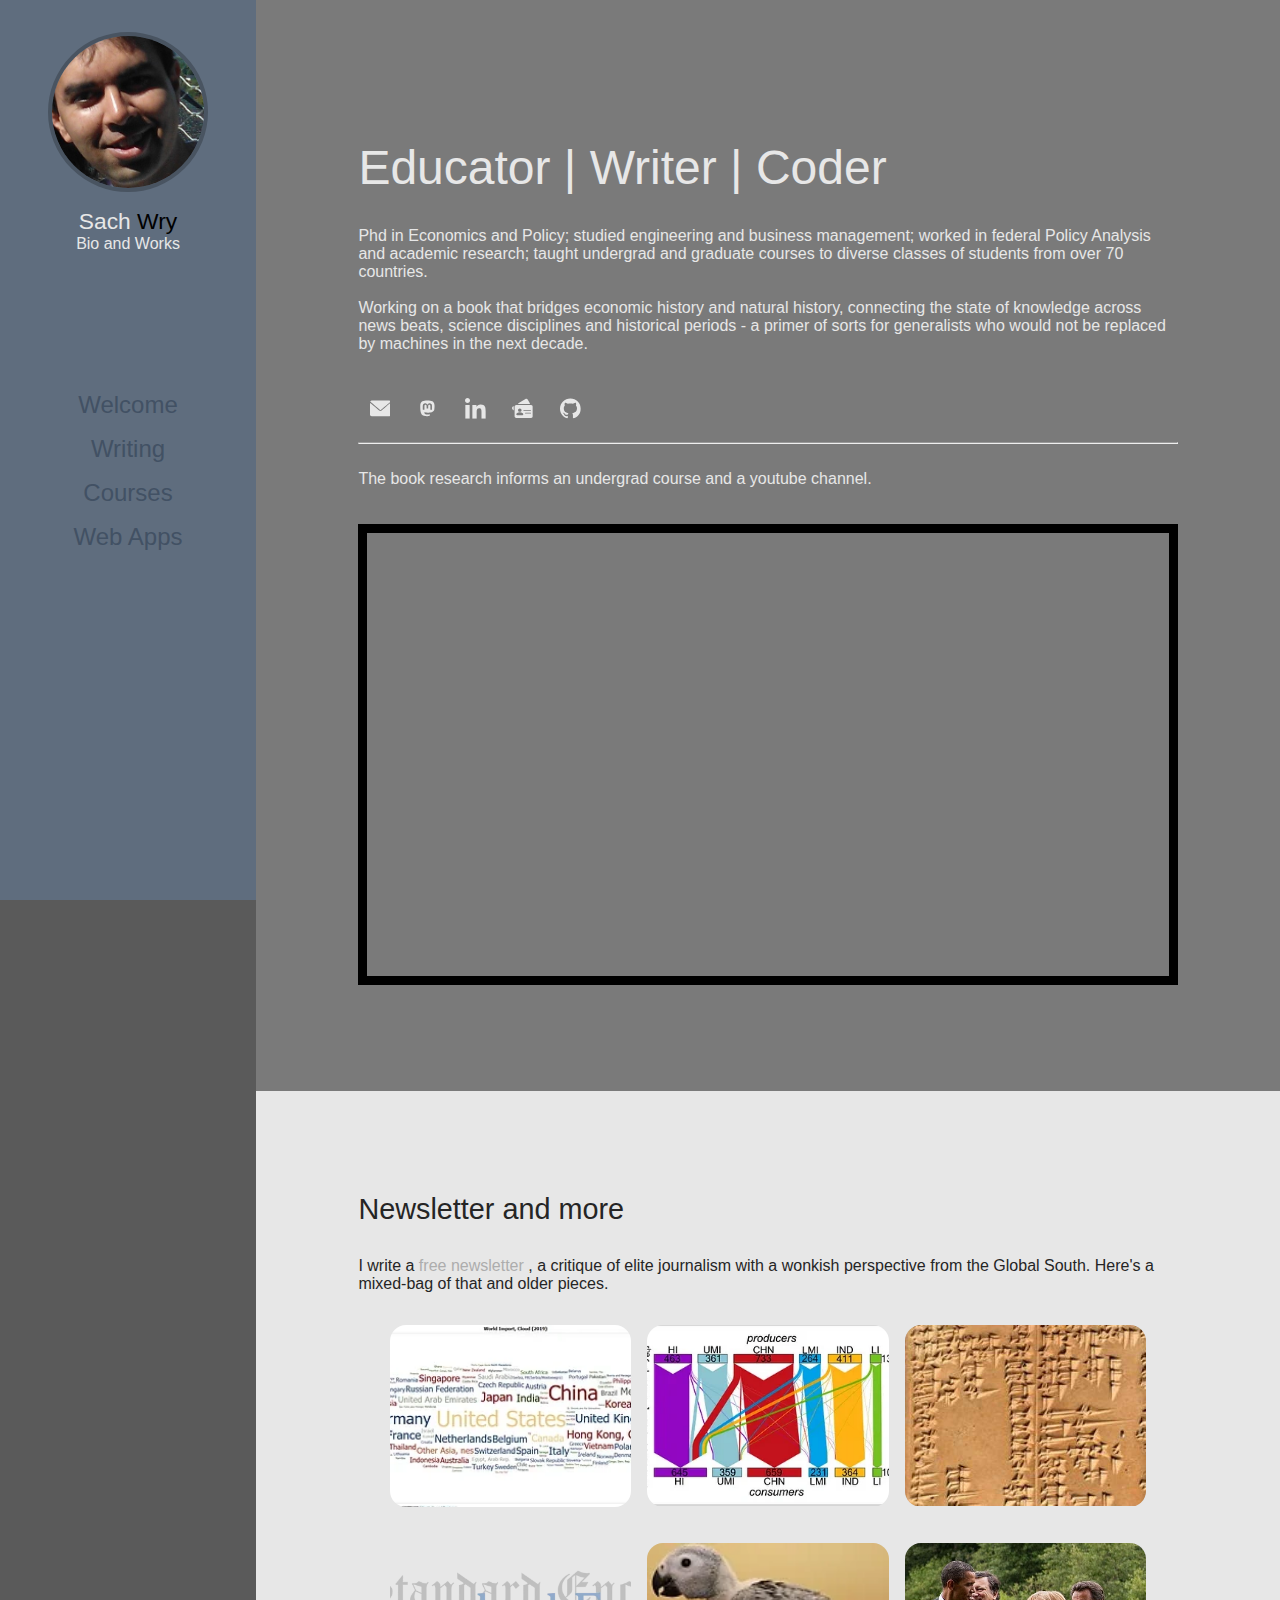
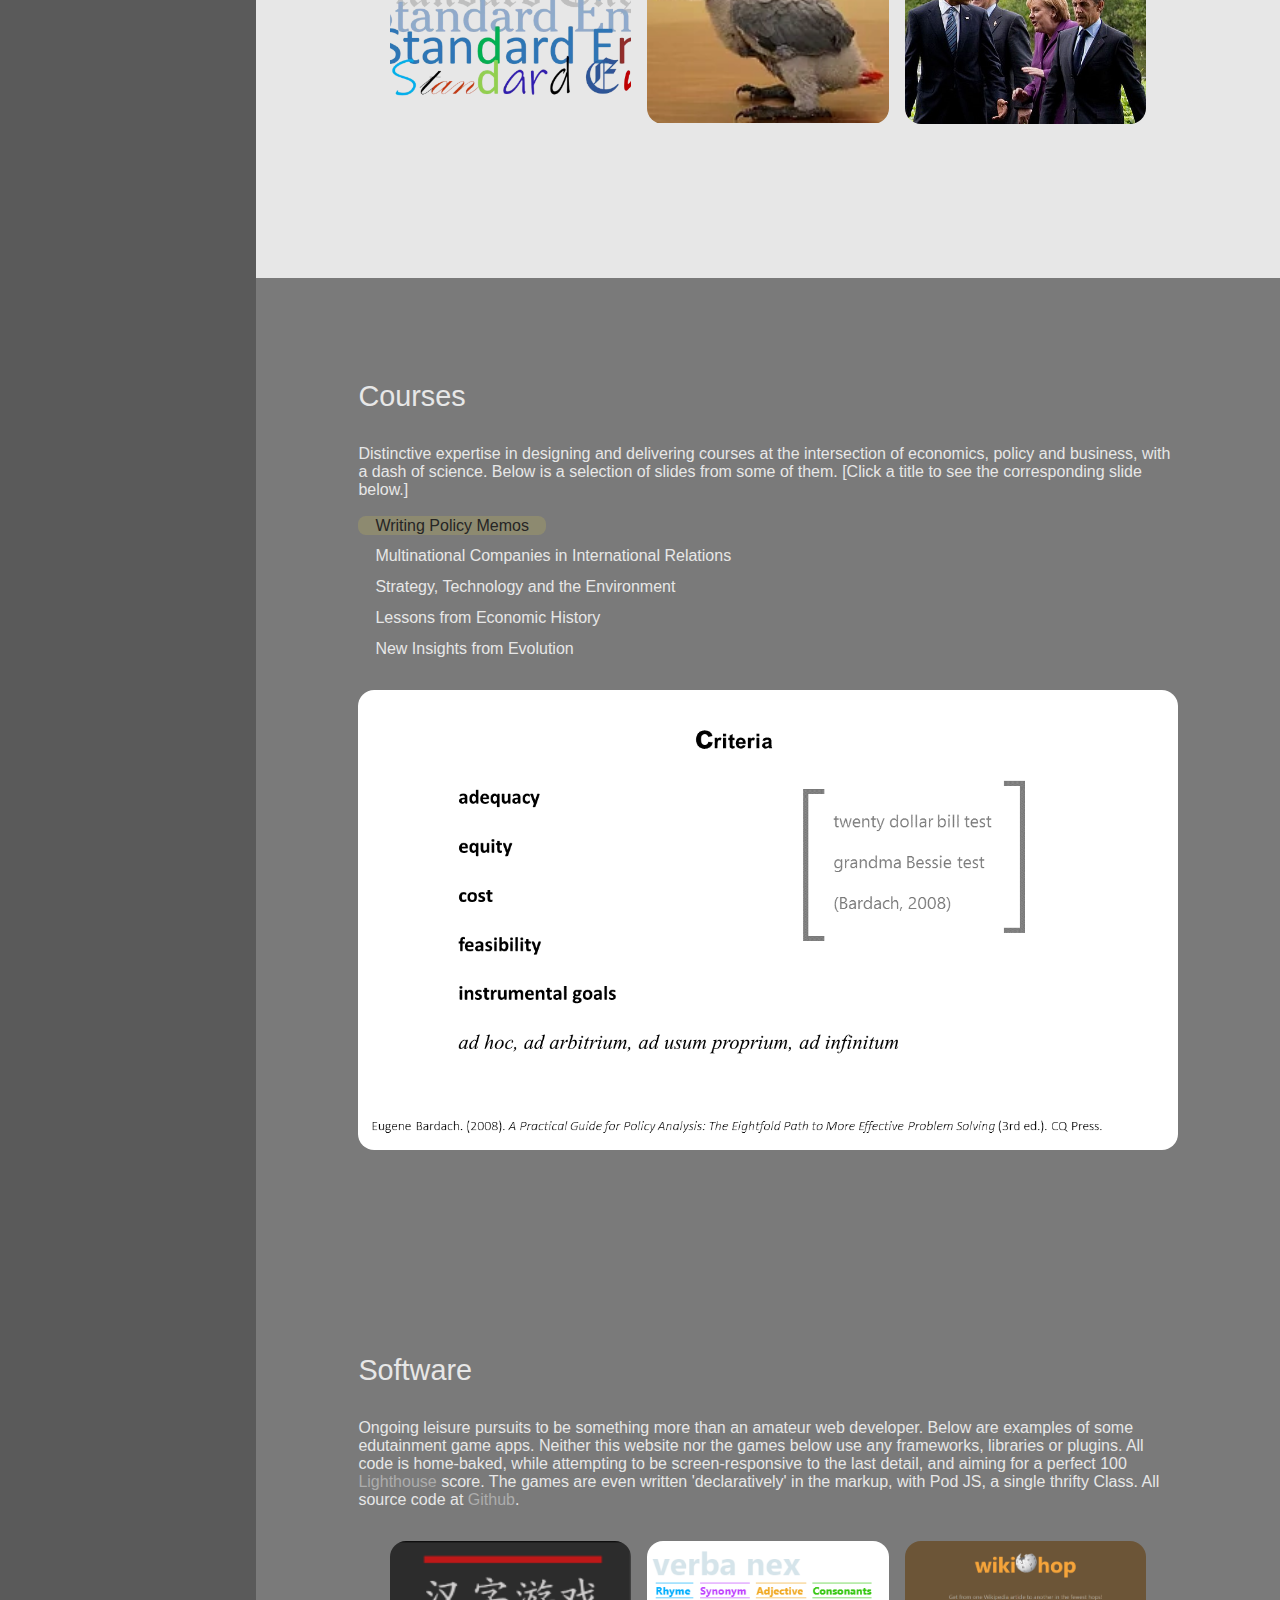
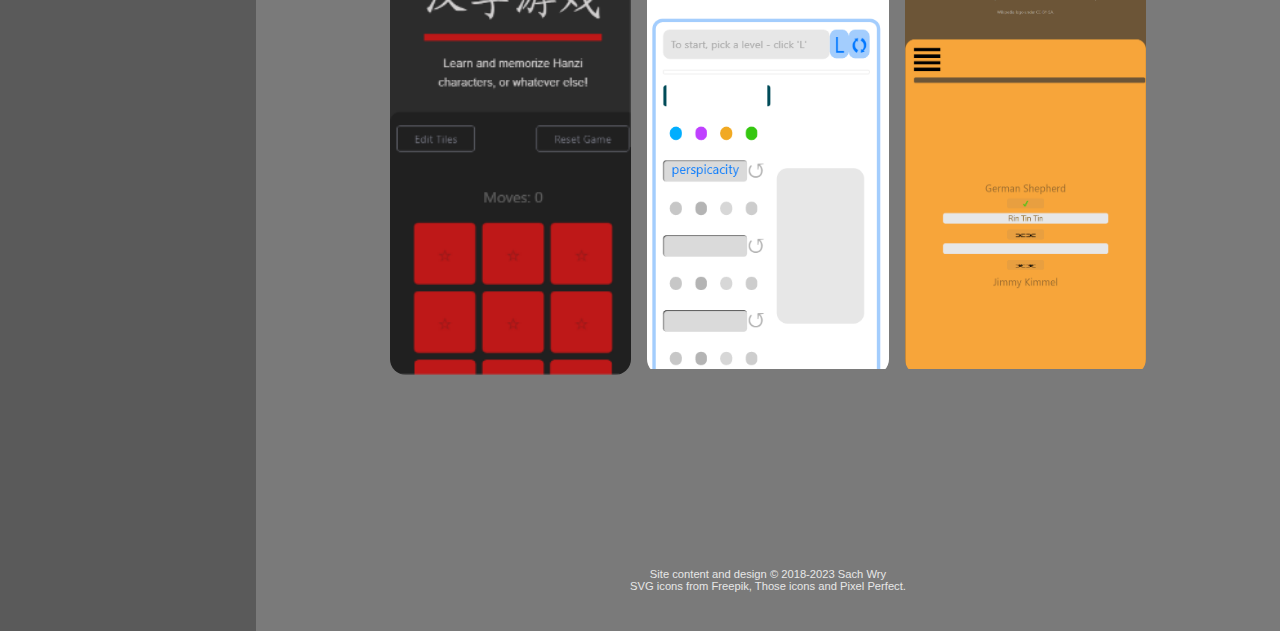
==== commit 06296005: "Update" ====
--- a/index.html
+++ b/index.html
@@ -37,8 +37,8 @@
                     <div  class="nav" id="nav0" onclick="location.href='#top'">Welcome</div>
                     <div  class="nav" id="nav1" onclick="location.href='#writ'">Writing</div>
                     <div  class="nav" id="nav2" onclick="location.href='#course'">Courses</div>
-                    <div  class="nav" id="nav3" onclick="location.href='#book'">Book site</div>
-                    <div  class="nav" id="nav4" onclick="location.href='#apps'">Web Apps</div>
+             <!--   <div  class="nav" id="nav3" onclick="location.href='#book'">Book site</div> -->
+                    <div  class="nav" id="nav3" onclick="location.href='#apps'">Web Apps</div>
             </div>
 
         </div>
@@ -51,21 +51,41 @@
 
         <div class="sect" id="top" indx="0">
 
-                <h2> Writer | Educator | Coder</h2>
-                <p> Phd in Economics; studied engineering, business and policy; worked in federal Policy Analysis and academic research; taught undergrad and graduate courses to diverse classes of students from over 70 countries.<br><br> 
+			<div>
+
+                <h2> Educator  |  Writer  |  Coder</h2>
+                <p> Phd in Economics and Policy; studied engineering and business management; worked in federal Policy Analysis and academic research; taught undergrad and graduate courses to diverse classes of students from over 70 countries.<br><br> 
                 
-                Writing a broad book that juxtaposes parallel insights from the natural world and the economic world, connecting the state of knowledge across news beats, science disciplines and historical periods - a primer of sorts for aspiring generalists who would not be replaced by machines in the next decade.</p>
-
+                Working on a book that bridges economic history and natural history, connecting the state of knowledge across news beats, science disciplines and historical periods - a primer of sorts for generalists who would not be replaced by machines in the next decade.
+				<br><br> 
+				
+				</p>
+
+			</div>
+
+			
             <div class="coords">
+
+					<a title="Personal email" href="mailto: research • mentor ⓐ outlook • com"><svg class="svg-icon"><use xlink:href="#email"></use></svg></a>
 				    
 					<a title="Mastodon" rel="me" href="https://econtwitter.net/@wry"><svg class="svg-icon"><use xlink:href="#masto"></use></svg></a>
                     <a title="Professional recommendations" href="https://nl.linkedin.com/in/sachwry/"><svg class="svg-icon"><use xlink:href="#linked"></use></svg></a>
                     <a title="Work profile" href="http://www.merit.unu.edu/about-us/profile/?staff_id=1345"><svg class="svg-icon"><use xlink:href="#vcard"></use></svg></a>
-                    <a title="Academia.edu, old profile" href="http://unu.academia.edu/SachWry"><svg class="svg-icon"><use xlink:href="#papers"></use></svg></a>
-                    <a title="Personal email" href="mailto: research • mentor ⓐ outlook • com"><svg class="svg-icon"><use xlink:href="#email"></use></svg></a>
+             <!--   <a title="Academia.edu, old profile" href="http://unu.academia.edu/SachWry"><svg class="svg-icon"><use xlink:href="#papers"></use></svg></a> -->
+                    
                     <a title="Github" href="https://github.com/mileallen"><svg class="svg-icon"><use xlink:href="#git"></use></svg></a>
             </div>
 
+			<hr><br>
+
+			<p> The book research informs an undergrad course and a youtube channel. </p><br><br>
+
+
+			<div class="yt">
+				<iframe src="https://www.youtube-nocookie.com/embed/KnRbf3_b9bY" title="YouTube video player" frameborder="0" allow="autoplay; clipboard-write; encrypted-media; picture-in-picture; web-share" allowfullscreen></iframe>
+			</div>
+
+
 
         </div>
 
@@ -75,7 +95,7 @@
 
                 <p class="title">Newsletter and more</p>
                 <p>I write a <a href="https://scotoma.substack.com/"> free newsletter </a>, a critique of elite journalism with a wonkish perspective from the Global South. 
-					Earlier cross-cutting writing via <a href="https://read.sach.ink">Medium here</a>.</p>
+					Here's a mixed-bag of that and older pieces.</p>
 
                 <div class="pieces">
 					
@@ -183,7 +203,7 @@
         </div>
 
 
-        <div class="sect" id="book" indx="3">
+  <!--      <div class="sect" id="book" indx="3">
             
 
             <p>A companion website for the book is taking shape <a href="./book">here</a>. 
@@ -195,10 +215,10 @@
             </p>
 
 
-        </div>
-
-
-        <div class="sect" id="apps" indx="4">
+        </div> -->
+
+
+        <div class="sect" id="apps" indx="3">
 
             <p class="title">Software</p>
 
--- a/look.css
+++ b/look.css
@@ -154,6 +154,14 @@
   margin-top: 1rem;
 }
 
+
+.yt iframe {
+  aspect-ratio: 16 / 9;
+  width: 100%;
+  border: black solid 1vmin;
+}
+
+
 svg.sprite {
   display: none;
 }
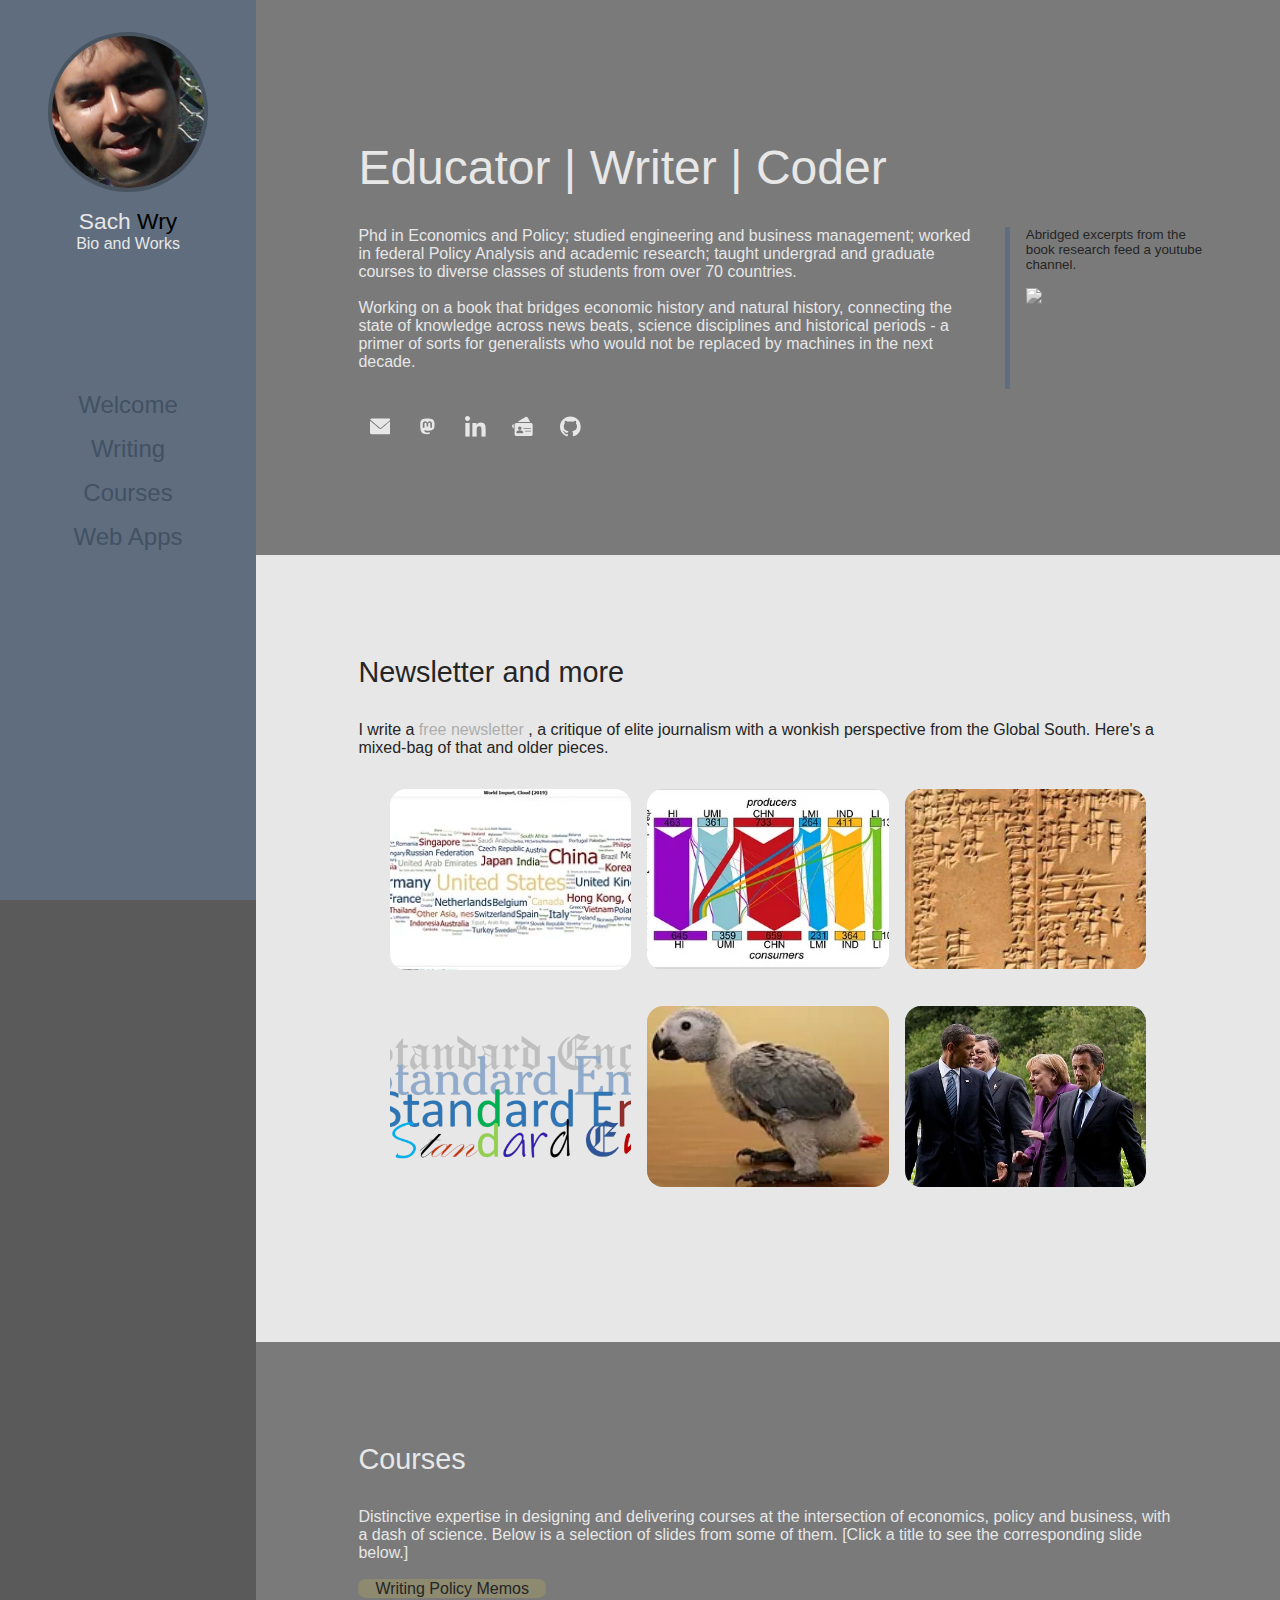
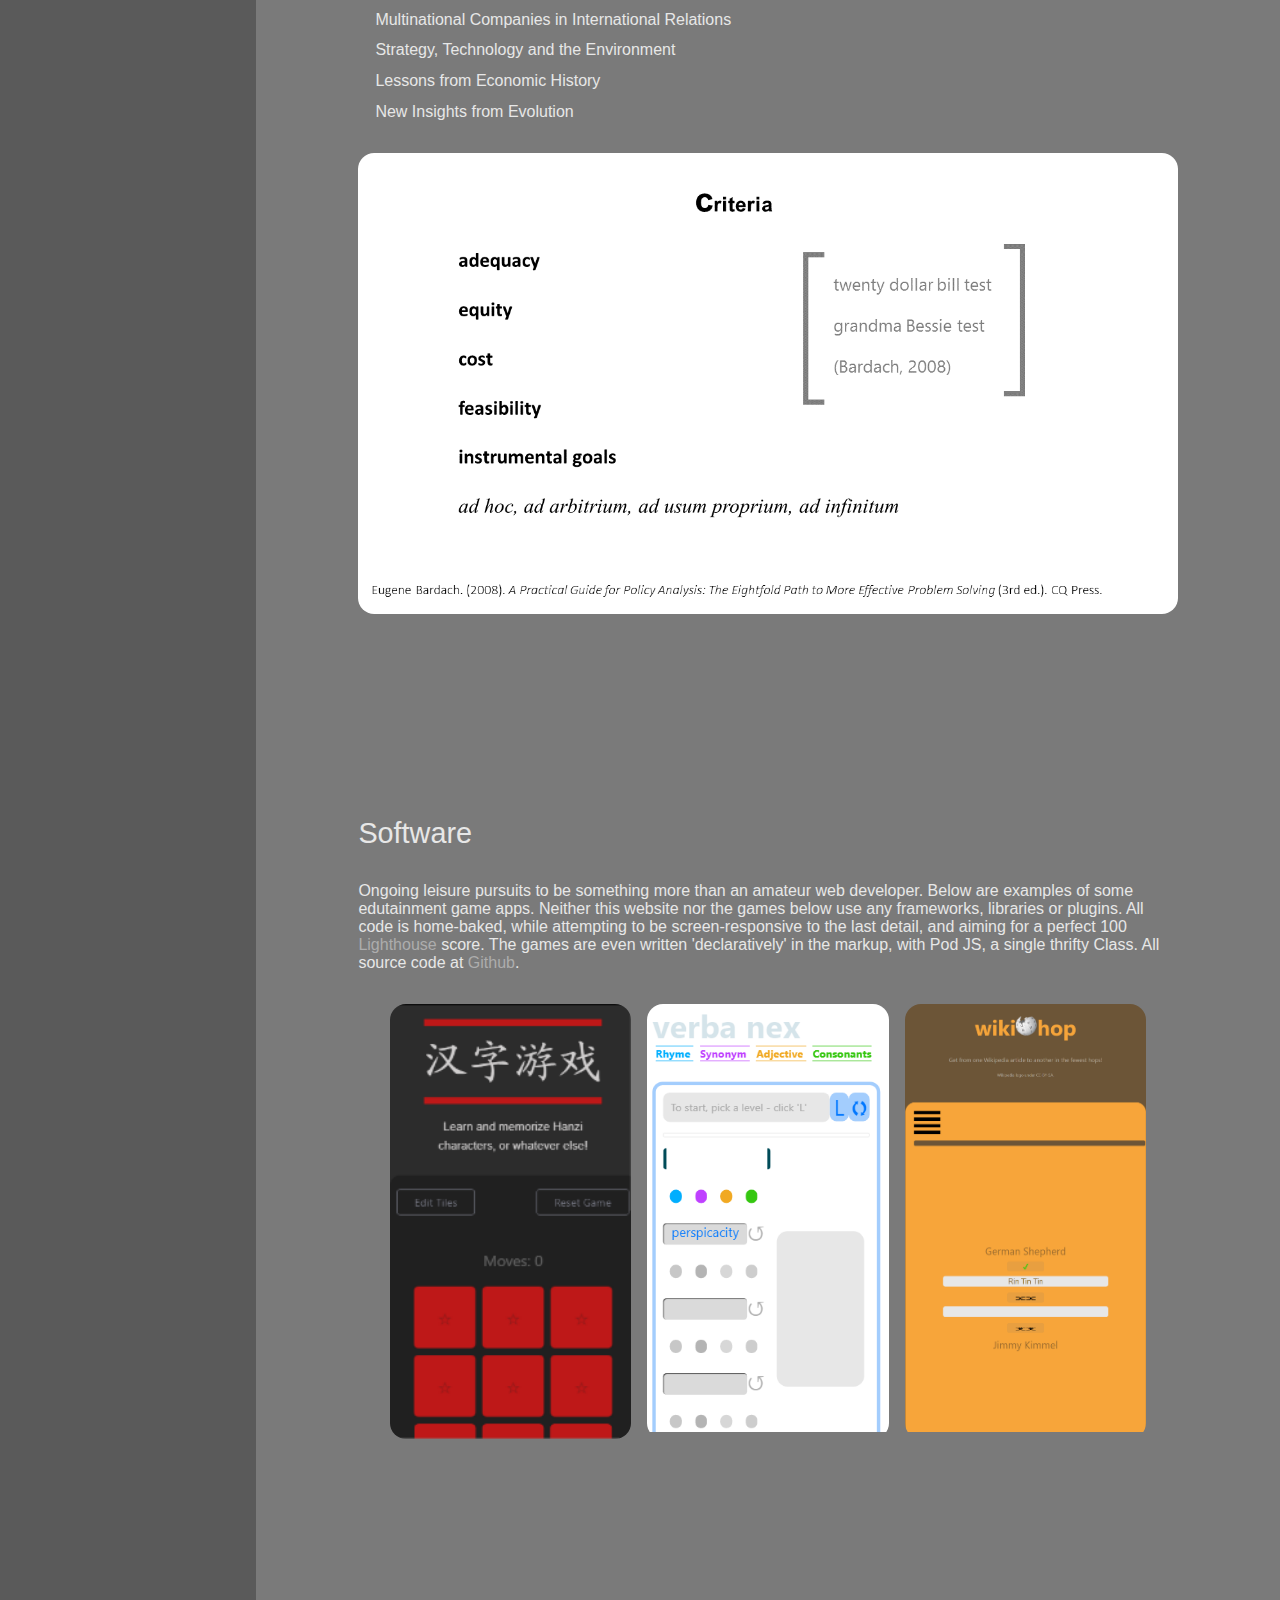
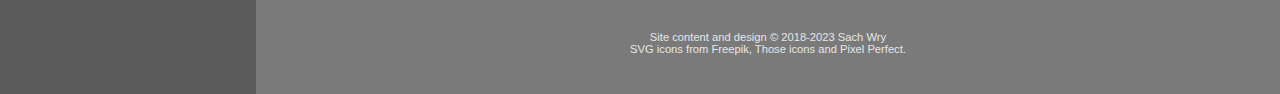
==== commit 19fdcc8f: "slides and yt" ====
--- a/index.html
+++ b/index.html
@@ -54,12 +54,27 @@
 			<div>
 
                 <h2> Educator  |  Writer  |  Coder</h2>
-                <p> Phd in Economics and Policy; studied engineering and business management; worked in federal Policy Analysis and academic research; taught undergrad and graduate courses to diverse classes of students from over 70 countries.<br><br> 
                 
-                Working on a book that bridges economic history and natural history, connecting the state of knowledge across news beats, science disciplines and historical periods - a primer of sorts for generalists who would not be replaced by machines in the next decade.
-				<br><br> 
+				<div class="maintext">
+
+					<p> Phd in Economics and Policy; studied engineering and business management; worked in federal Policy Analysis and academic research; taught undergrad and graduate courses to diverse classes of students from over 70 countries.<br><br> 
+	                
+	                Working on a book that bridges economic history and natural history, connecting the state of knowledge across news beats, science disciplines and historical periods - a primer of sorts for generalists who would not be replaced by machines in the next decade.
+					<br><br> 
+					
+					</p>
+
+					<div class="yt">
+					<p> Abridged excerpts from the book research feed a youtube channel. </p>
+	
+					<a href="https://www.youtube.com/@ecohisci/videos" target="blank"><img id="" class=""  src=""  data-lateimg="./img/yt-thumb.png"></a>
+					</div>
+						
+					
+				</div>
 				
-				</p>
+				
+
 
 			</div>
 
@@ -76,15 +91,6 @@
                     <a title="Github" href="https://github.com/mileallen"><svg class="svg-icon"><use xlink:href="#git"></use></svg></a>
             </div>
 
-			<hr><br>
-
-			<p> The book research informs an undergrad course and a youtube channel. </p><br><br>
-
-
-			<div class="yt">
-				<iframe src="https://www.youtube-nocookie.com/embed/KnRbf3_b9bY" title="YouTube video player" frameborder="0" allow="autoplay; clipboard-write; encrypted-media; picture-in-picture; web-share" allowfullscreen></iframe>
-			</div>
-
 
 
         </div>
@@ -102,7 +108,7 @@
 
 						<div class="tile">
                           <a href="https://scotoma.substack.com/p/liberal-values-and-trade">
-                          <img src="" late-src="./img/trade-cloud.webp" alt="Graphic with trade as word cloud">
+                          <img src="" data-lateimg="./img/trade-cloud.webp" alt="Graphic with trade as word cloud">
                             <span class="tileShell">
                                 <span class="tileCore">
                                     <span>The pull of Liberalism</span>
@@ -113,7 +119,7 @@
                   
                         <div class="tile">
                           <a href="https://forum.effectivealtruism.org/posts/FA4tC72qAB5k37uFC/forms-and-sources-of-north-atlantic-bias">
-                          <img src="" late-src="./img/embodied-labor.webp" alt="Graphic for embodied labor">
+                          <img src="" data-lateimg="./img/embodied-labor.webp" alt="Graphic for embodied labor">
                             <span class="tileShell">
                                 <span class="tileCore">
                                     <span>The Wages of North-Atlantic Bias</span>
@@ -124,7 +130,7 @@
                     
                         <div class="tile">
                           <a href="https://medium.com/digital-diplomacy/news-media-schema-2020-cb4bcb589f52">
-                          <img src="" late-src="./img/tab.jpg" alt="Cuneiform tablet">
+                          <img src="" data-lateimg="./img/tab.jpg" alt="Cuneiform tablet">
                             <span class="tileShell">
                                 <span class="tileCore">
                                     <span>Revaluing journalism</span>
@@ -137,7 +143,7 @@
 
                         <div class="tile">
                           <a href="https://scotoma.substack.com/p/englishes-and-sociolects">
-                          <img src="" late-src="./img/englishes.webp" alt="Cuneiform tablet">
+                          <img src="" data-lateimg="./img/englishes.webp" alt="Cuneiform tablet">
                             <span class="tileShell">
                                 <span class="tileCore">
                                     <span>When will English speak to all the Englishes?</span>
@@ -149,7 +155,7 @@
 
                         <div class="tile">
                           <a href="https://scotoma.substack.com/p/machines-analytical-coworkers">
-                          <img src="" late-src="./img/parrot.webp" alt="Cuneiform tablet">
+                          <img src="" data-lateimg="./img/parrot.webp" alt="Cuneiform tablet">
                             <span class="tileShell">
                                 <span class="tileCore">
                                     <span>'Natural' Language Processing. Is it though?</span>
@@ -161,7 +167,7 @@
 
                         <div class="tile">
                           <a href="http://www.merit.unu.edu/policy-games/">
-                          <img src="" late-src="./img/obama.jpg" alt="Obama with EU leaders">
+                          <img src="" data-lateimg="./img/obama.jpg" alt="Obama with EU leaders">
                             <span class="tileShell">
                                 <span class="tileCore">
                                     <span>Games in Policy</span>
@@ -195,8 +201,16 @@
 				  
               </div>
 
-              <div id="slide">
-                  <img id="slideBOX" src="" late-src="./img/slide-0.png"> 
+              <div class="slidebox" id="slide">
+			  
+                  <img id="sld0" class="slidesrc" style="opacity:1" src="" data-lateimg="./img/slide-0.png"> 
+
+                  <img id="sld1" class="slidesrc" style="opacity:0" src="" data-lateimg="./img/slide-1.png"> 
+                  <img id="sld2" class="slidesrc" style="opacity:0" src="" data-lateimg="./img/slide-2.png"> 
+                  <img id="sld3" class="slidesrc" style="opacity:0" src="" data-lateimg="./img/slide-3.png"> 
+                  <img id="sld4" class="slidesrc" style="opacity:0" src="" data-lateimg="./img/slide-4.png"> 
+
+				  
               </div>
 
 
@@ -229,7 +243,7 @@
 
                 <div class="tile">
                   <a href="https://pod.js.org/hanzi">
-                  <img src="" late-src="./img/hanzi.png" alt="Hanzi app">
+                  <img src="" data-lateimg="./img/hanzi.png" alt="Hanzi app">
                     <span class="tileShell">
                         <span class="tileCore">
                             <span>Hanzi game | 汉字游戏</span>
@@ -240,7 +254,7 @@
 
                 <div class="tile">
                   <a href="https://pod.js.org/verba">
-                  <img src="" late-src="./img/verba.png" alt="word links app">
+                  <img src="" data-lateimg="./img/verba.png" alt="word links app">
                     <span class="tileShell">
                         <span class="tileCore">
                             <span>Verba</span>
@@ -252,7 +266,7 @@
 
                 <div class="tile">
                   <a href="https://pod.js.org/wikihop">
-                  <img src="" late-src="./img/wikip.png" alt="Wikipedia links app">
+                  <img src="" data-lateimg="./img/wikip.png" alt="Wikipedia links app">
                     <span class="tileShell">
                         <span class="tileCore">
                             <span>wiki🌍hop</span>
--- a/look.css
+++ b/look.css
@@ -154,11 +154,29 @@
   margin-top: 1rem;
 }
 
-
-.yt iframe {
-  aspect-ratio: 16 / 9;
-  width: 100%;
-  border: black solid 1vmin;
+.maintext {
+  display: grid;
+  gap: 1rem;
+  grid-template-columns: 1fr;
+}
+
+.yt {
+  font-size: smaller;
+  color: var(--grey50);
+  padding-top: 1rem;
+  border-top: 5px solid var(--greyLeft);
+  padding-left:0;
+  border-left: none;
+}
+
+.yt img {
+  margin-top: 1rem;
+  filter: grayscale(100%);
+  width: 70%
+}
+
+.yt img:hover {
+  filter: none;
 }
 
 
@@ -214,7 +232,7 @@
   margin: 2rem;
 display: grid;
 gap: 1rem;
-grid-template-columns: repeat(auto-fill, minmax(12rem, 1fr));
+grid-template-columns: repeat(auto-fill, minmax(13rem, 1fr));
 }
 
 
@@ -284,52 +302,27 @@
   margin-bottom: 0.8rem;
 }
 
-#slide {
-  position: relative;
+
+.slidebox {
   margin-top: 2rem;
-  display: flex;
-  flex-direction: column;
-  justify-content: center;
-  align-items: flex-end;
   background-color: var(--grey40);
   padding: clamp(0.2rem, calc(1vw+5px), 1rem);
   border-radius: 1rem;
-}
-
-.pause {
-  position: absolute;
-  top: clamp(0.2rem, calc(1vw+5px), 1rem);
-  right: clamp(0.2rem, calc(1vw+5px), 1rem);
-  z-index: 2;
-  width: 3rem;
-  text-align: center;
-  color: var(--grey50);
-  font-size: 0.7rem;
-  background-color: var(--liteMask);
-  padding: 0.2rem;
-  border-radius: 0.3rem;
-  cursor: pointer;
-}
-
-#slide img {
+  display: grid;
+  grid-template-columns: auto;
+  /* justify-content: start; */
+  /* width: 100%; */
+}
+
+.slidebox img {
+  grid-area: 1 / 2;
   width: 100%;
-  opacity: 1;
   object-fit: contain;
-  transition: ease-in-out 0.3s;
+  transition: ease-in-out 1s;
   border-radius: 1rem;
   overflow: hidden;
 }
 
-
-@keyframes fades {
-  0% {opacity: 1;}
-  50% {opacity: 0;}
-  100% {opacity: 1;}
-}
-
-.transit {
-  animation: fades 0.7s;
-}
 
 
 .foot {
@@ -383,5 +376,22 @@
       height: fit-content;
   }
 
-}
-
+  .maintext {
+    display: grid;
+    gap: 2rem;
+    grid-template-columns: minmax(75%, 1fr) minmax(25%, 1fr);
+  }
+
+  .yt {
+    padding-top: 0;   
+    border-top: none;
+    padding-left: 1rem;
+    border-left: 5px solid var(--greyLeft);
+  }
+
+  .yt img {
+  width: 90%
+  }
+
+}
+
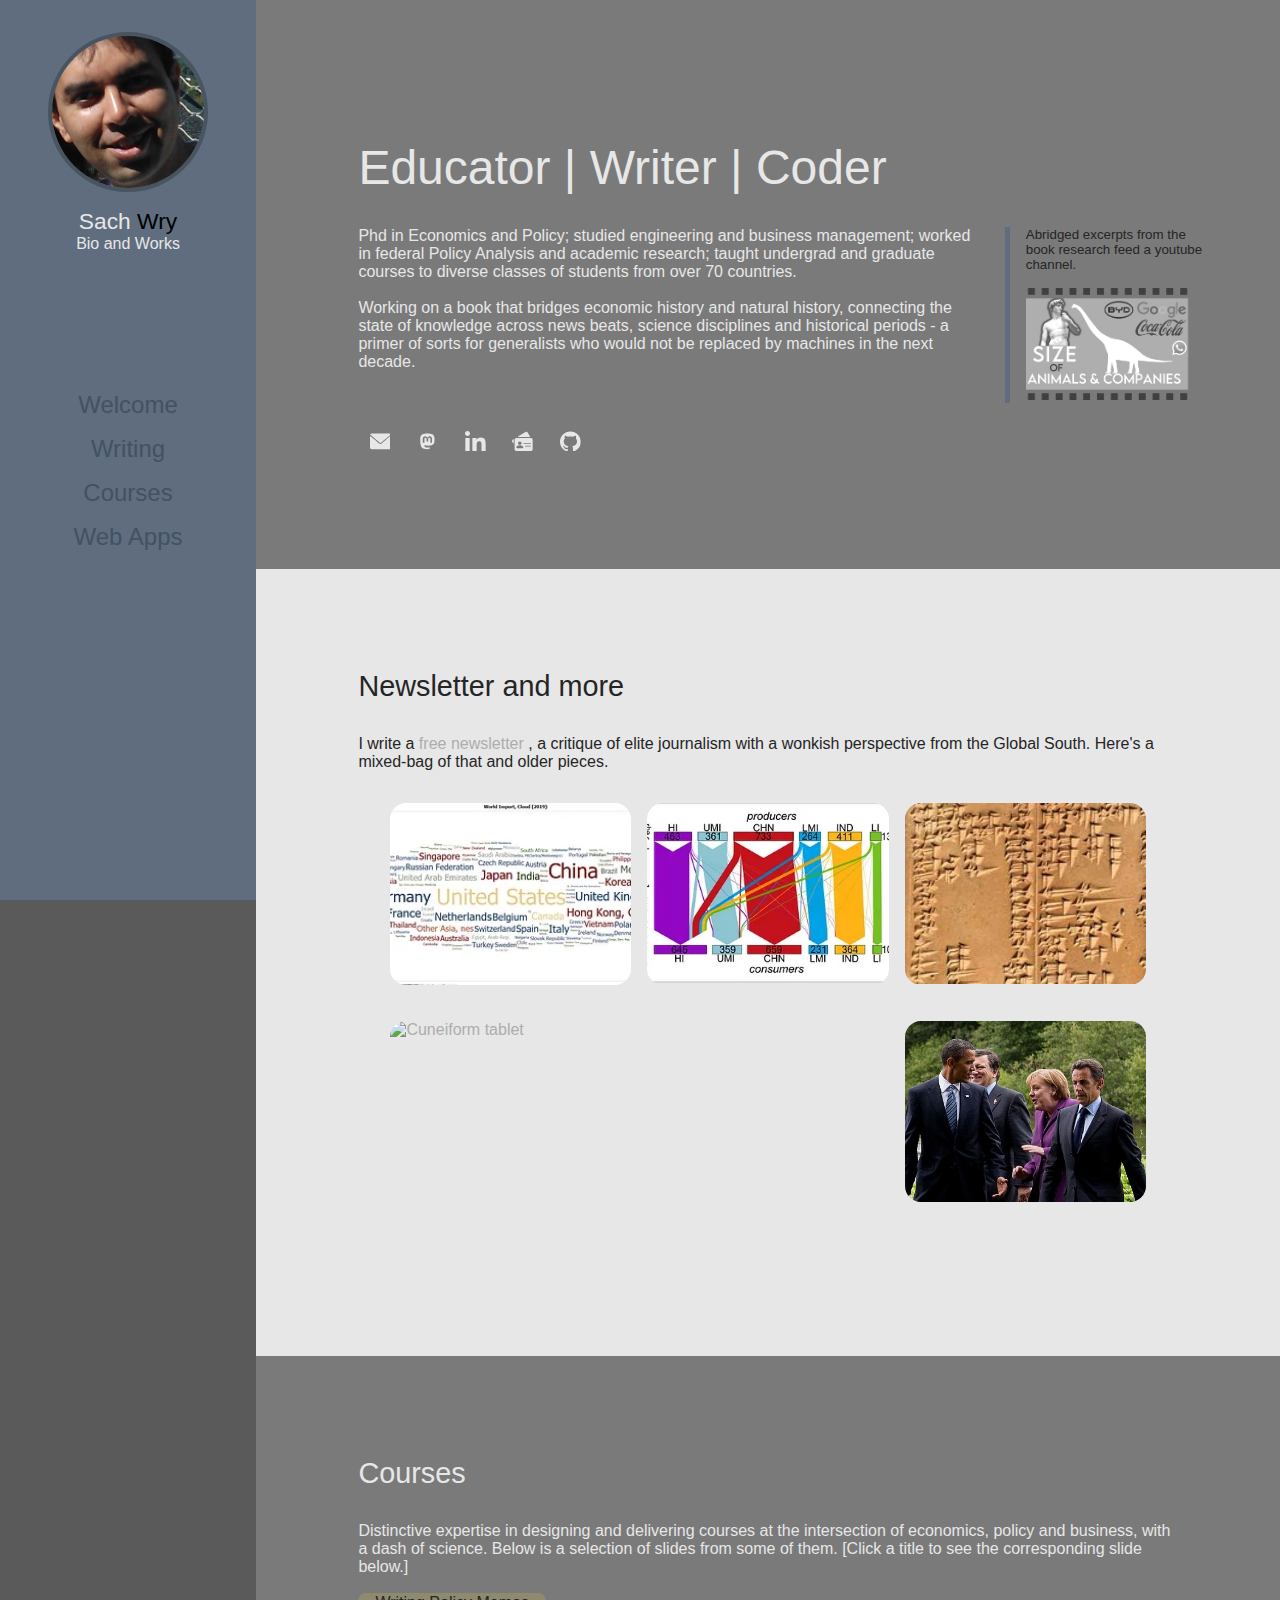
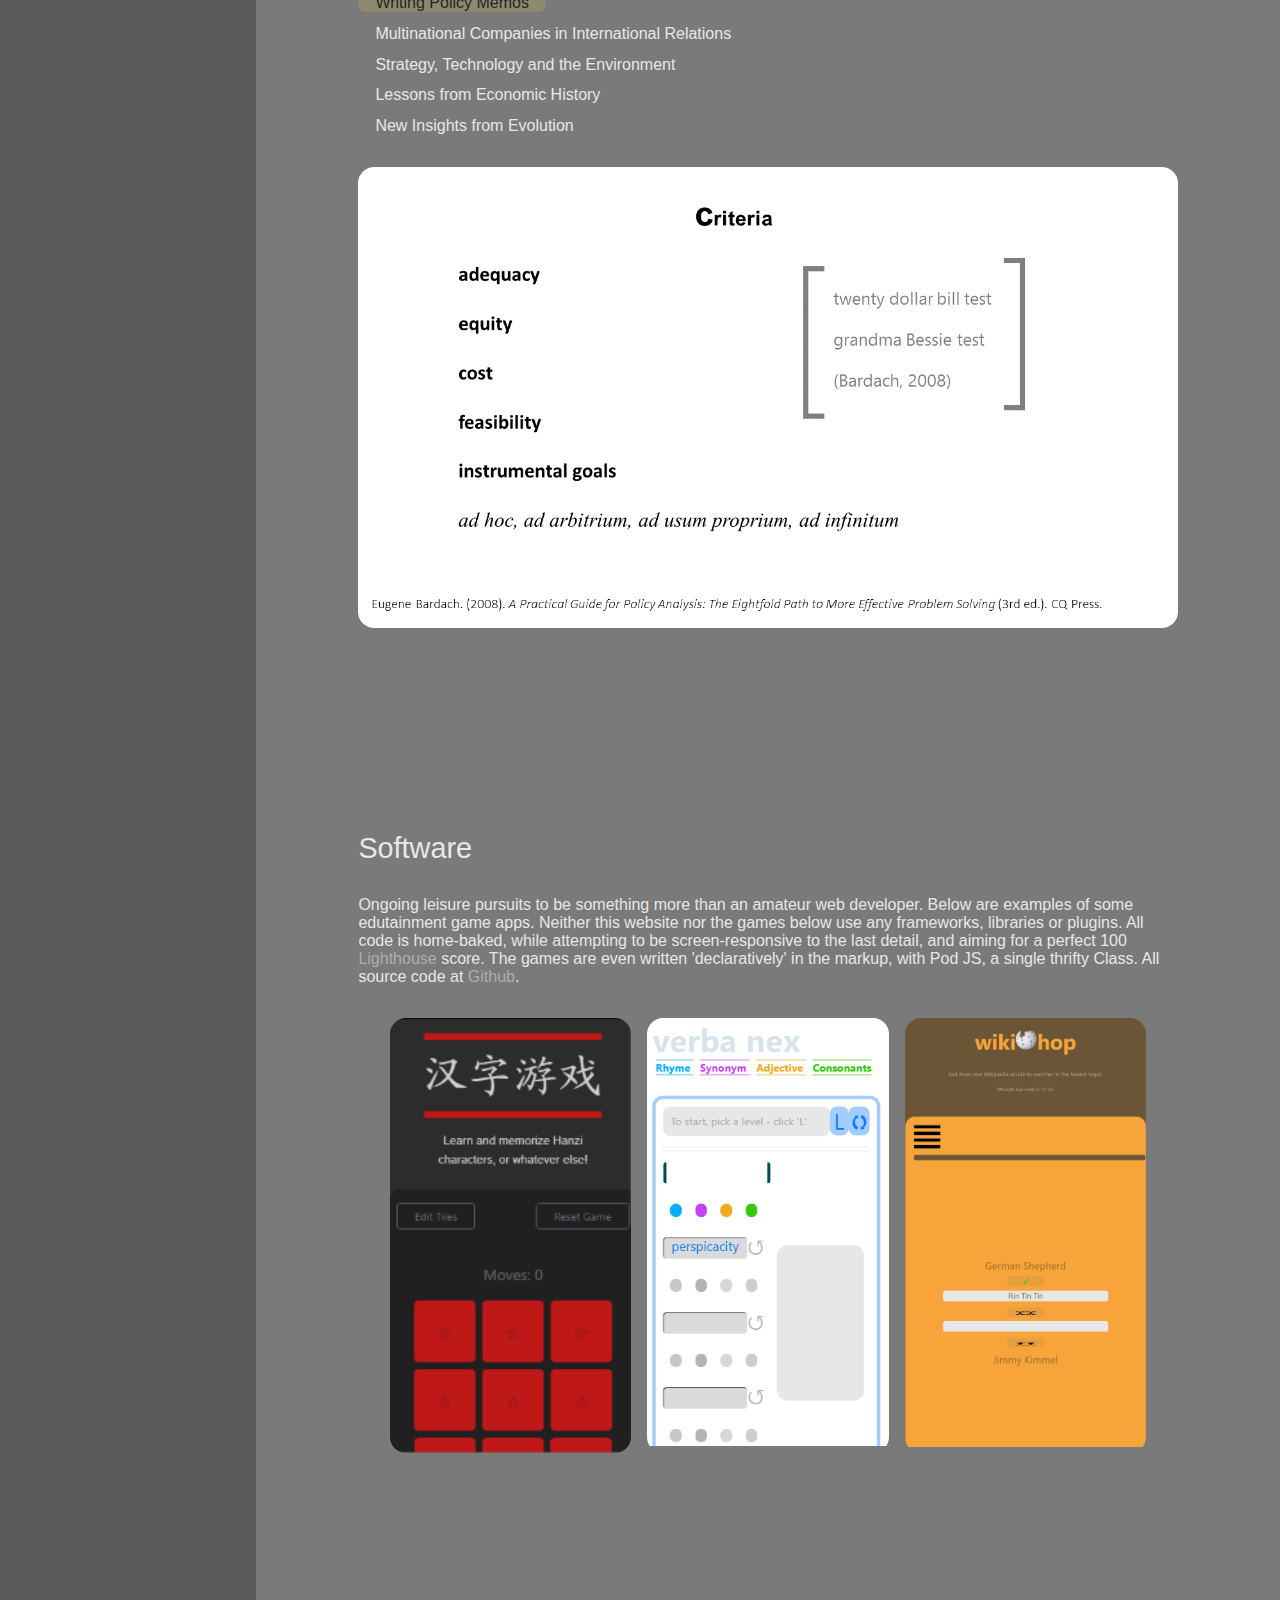
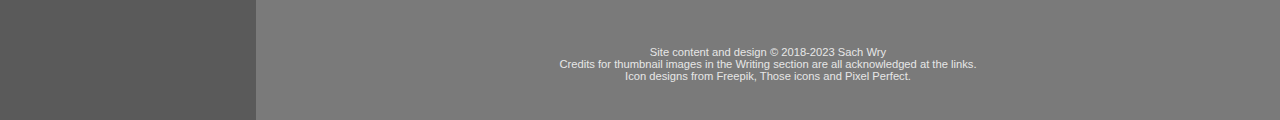
==== commit 31a45ffb: "New articles" ====
--- a/index.html
+++ b/index.html
@@ -142,24 +142,24 @@
 					
 
                         <div class="tile">
-                          <a href="https://scotoma.substack.com/p/englishes-and-sociolects">
-                          <img src="" data-lateimg="./img/englishes.webp" alt="Cuneiform tablet">
-                            <span class="tileShell">
-                                <span class="tileCore">
-                                    <span>When will English speak to all the Englishes?</span>
-                                    <p>What’s a unifying way to think about Black English, Indian English, Hinglish, Singlish and Standard English? </p>
+                          <a href="https://scotoma.substack.com/p/tv-chandrayaan-thucydides">
+                          <img src="" data-lateimg="./img/chandrayaan.png" alt="Cuneiform tablet">
+                            <span class="tileShell">
+                                <span class="tileCore">
+                                    <span>What TV writers say to the Thucydides’ trap</span>
+                                    <p>A TV show proposes a diplomatic device to prevent the imminent USA versus China showdown of the century.</p>
                                 </span></span></a>
                             
                         </div>
 					
 
                         <div class="tile">
-                          <a href="https://scotoma.substack.com/p/machines-analytical-coworkers">
-                          <img src="" data-lateimg="./img/parrot.webp" alt="Cuneiform tablet">
-                            <span class="tileShell">
-                                <span class="tileCore">
-                                    <span>'Natural' Language Processing. Is it though?</span>
-                                    <p>Are we overestimating the machines or misprizing mimesis? What if we're ill-equipped to tell!</p>
+                          <a href="https://scotoma.substack.com/p/llms-and-blue-collar-jobs">
+                          <img src="" data-lateimg="./img/bluecollar.png" alt="">
+                            <span class="tileShell">
+                                <span class="tileCore">
+                                    <span>Could GPT actually help blue-collar fortunes?</span>
+                                    <p>Global labor markets will be just as directly affected by what GPT-4 and other LLMs cannot do.</p>
                                 </span></span></a>
                             
                         </div>
@@ -284,7 +284,8 @@
         <div class="foot">
 
         <p>Site content and design © 2018-2023 Sach Wry</p>
-        <p>SVG icons from Freepik, Those icons and Pixel Perfect.</p>
+		<p>Credits for thumbnail images in the Writing section are all acknowledged at the links.</p>
+        <p>Icon designs from Freepik, Those icons and Pixel Perfect.</p>
 
         </div>
 
